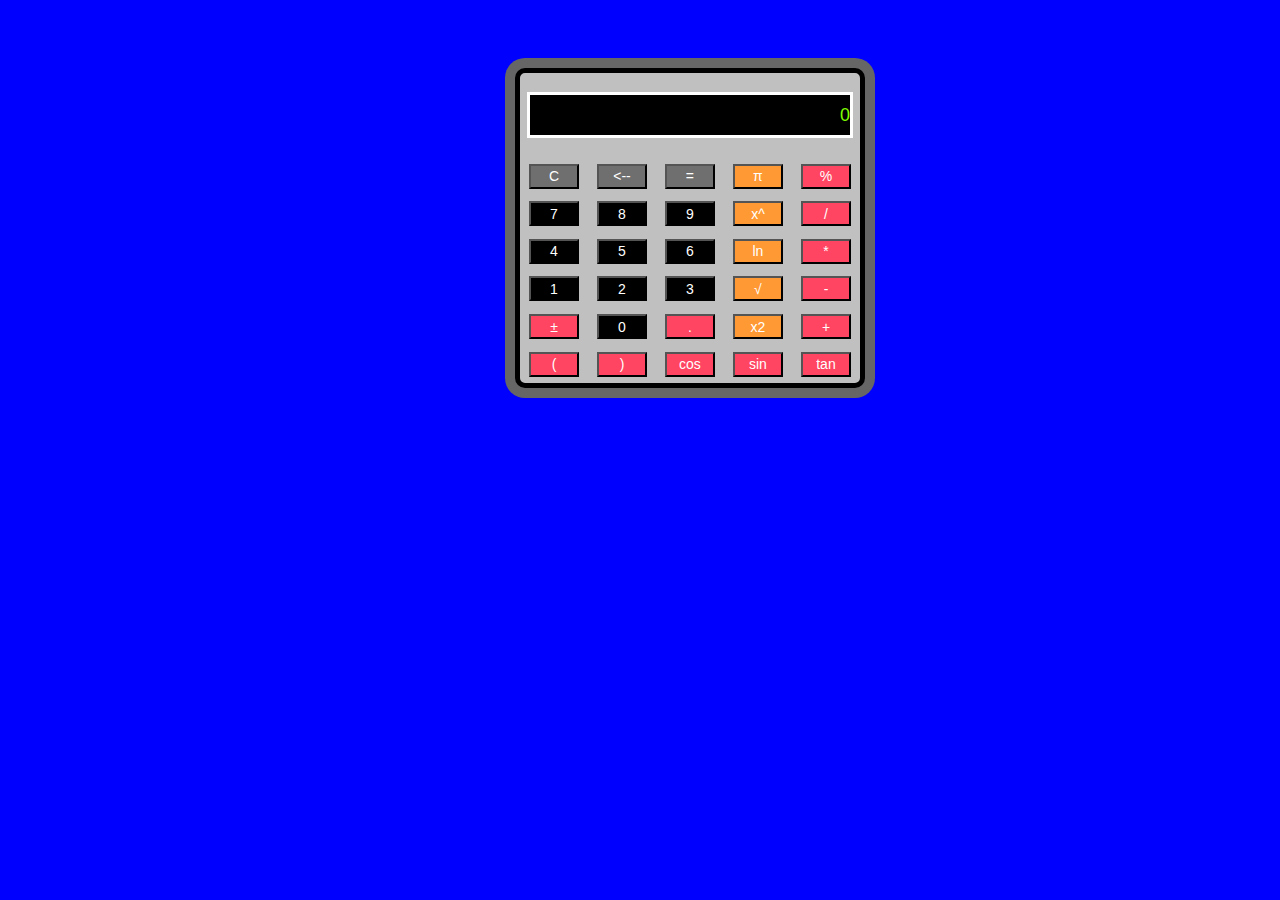
==== index.html @ 4c4fbf4d "Merge branch 'master' of https://github.com/Asad-Ahmed-Khan/Project" ====
<!DOCTYPE html>
<html lang="en">

<head>
    <meta charset="UTF-8">
    <meta http-equiv="X-UA-Compatible" content="IE=edge">
    <meta name="viewport" content="width=device-width, initial-scale=1.0">
    <title>Document</title>

    <link rel="link-type" href="style.css">
    <script language="javascript"></script>

    <script src="script.js"></script>
    <style>
        * {
            padding: 0;
            margin: 5px;
            text-align: center;
        }
        
        body {
            background-color: blue;
        }
        
        .calculator {
            width: 350px;
            height: 320px;
            background-color: #c0c0c0;
            box-shadow: 0px 0px 0px 10px #666;
            border: 5px solid black;
            border-radius: 10px;
        }
        
        #display {
            width: 320px;
            height: 40px;
            text-align: right;
            background-color: black;
            border: 3px solid white;
            font-size: 18px;
            left: 2px;
            top: 2px;
            color: #7fff00;
        }
        
        .btnTop {
            color: white;
            background-color: #6f6f6f;
            font-size: 14px;
            margin: auto;
            width: 50px;
            height: 25px;
        }
        
        .btnNum {
            color: white;
            background-color: black;
            font-size: 14px;
            margin: auto;
            width: 50px;
            height: 25px;
        }
        
        form {
            margin-left: 500px;
            margin-top: 5%;
        }
        
        .btnMath {
            color: white;
            background-color: #ff4561;
            font-size: 14px;
            margin: auto;
            width: 50px;
            height: 25px;
        }
        
        .btnOpps {
            color: white;
            background-color: #ff9933;
            font-size: 14px;
            margin: auto;
            width: 50px;
            height: 25px;
        }
    </style>
</head>

<body>
    <form name="sci-calc">
        <table class="calculator" cellspacing="0" cellpadding="1">
            <tr>
                <td colspan="5"><input id="display" name="display" value="0" size="28" maxlength="25"></td>
            </tr>
            <tr>
                <td><input type="button" class="btnTop" name="btnTop" value="C" onclick="this.form.display.value=  0 "></td>
                <td><input type="button" class="btnTop" name="btnTop" value="<--" onclick="deleteChar(this.form.display)"></td>
                <td><input type="button" class="btnTop" name="btnTop" value="=" onclick="if(checkNum(this.form.display.value)) { compute(this.form) }"></td>
                <td><input type="button" class="btnOpps" name="btnOpps" value="&#960;" onclick="addChar(this.form.display,'3.14159265359')"></td>
                <td><input type="button" class="btnMath" name="btnMath" value="%" onclick=" percent(this.form.display)"></td>
            </tr>
            <tr>
                <td><input type="button" class="btnNum" name="btnNum" value="7" onclick="addChar(this.form.display, '7')"></td>
                <td><input type="button" class="btnNum" name="btnNum" value="8" onclick="addChar(this.form.display, '8')"></td>
                <td><input type="button" class="btnNum" name="btnNum" value="9" onclick="addChar(this.form.display, '9')"></td>
                <td><input type="button" class="btnOpps" name="btnOpps" value="x&#94;" onclick="if(checkNum(this.form.display.value)) { exp(this.form) }"></td>
                <td><input type="button" class="btnMath" name="btnMath" value="/" onclick="addChar(this.form.display, '/')"></td>
                <tr>
                    <td><input type="button" class="btnNum" name="btnNum" value="4" onclick="addChar(this.form.display, '4')"></td>
                    <td><input type="button" class="btnNum" name="btnNum" value="5" onclick="addChar(this.form.display, '5')"></td>
                    <td><input type="button" class="btnNum" name="btnNum" value="6" onclick="addChar(this.form.display, '6')"></td>
                    <td><input type="button" class="btnOpps" name="btnOpps" value="ln" onclick="if(checkNum(this.form.display.value)) { ln(this.form) }"></td>
                    <td><input type="button" class="btnMath" name="btnMath" value="*" onclick="addChar(this.form.display, '*')"></td>
                </tr>
                <tr>
                    <td><input type="button" class="btnNum" name="btnNum" value="1" onclick="addChar(this.form.display, '1')"></td>
                    <td><input type="button" class="btnNum" name="btnNum" value="2" onclick="addChar(this.form.display, '2')"></td>
                    <td><input type="button" class="btnNum" name="btnNum" value="3" onclick="addChar(this.form.display, '3')"></td>
                    <td><input type="button" class="btnOpps" name="btnOpps" value="&radic;" onclick="if(checkNum(this.form.display.value)) { sqrt(this.form) }"></td>
                    <td><input type="button" class="btnMath" name="btnMath" value="-" onclick="addChar(this.form.display, '-')"></td>
                </tr>
                <tr>
                    <td><input type="button" class="btnMath" name="btnMath" value="&#177" onclick="changeSign(this.form.display)"></td>
                    <td><input type="button" class="btnNum" name="btnNum" value="0" onclick="addChar(this.form.display, '0')"></td>
                    <td><input type="button" class="btnMath" name="btnMath" value="&#46;" onclick="addChar(this.form.display, '&#46;')"></td>
                    <td><input type="button" class="btnOpps" name="btnOpps" value="x&#50;" onclick="if(checkNum(this.form.display.value)) { square(this.form) }"></td>
                    <td><input type="button" class="btnMath" name="btnMath" value="+" onclick="addChar(this.form.display, '+')"></td>
                </tr>
                <tr>
                    <td><input type="button" class="btnMath" name="btnMath" value="(" onclick="addChar(this.form.display, '(')"></td>
                    <td><input type="button" class="btnMath" name="btnMath" value=")" onclick="addChar(this.form.display,')')"></td>
                    <td><input type="button" class="btnMath" name="btnMath" value="cos" onclick="if(checkNum(this.form.display.value)) { cos(this.form) }"></td>
                    <td><input type="button" class="btnMath" name="btnMath" value="sin" onclick="if(checkNum(this.form.display.value)) { sin(this.form) }"></td>
                    <td><input type="button" class="btnMath" name="btnMath" value="tan" onclick="if(checkNum(this.form.display.value)) { tan(this.form) }"></td>
                </tr>
                </tabel>
    </form>
</body>

</html>
---- style.css ----
* {
  padding: 0;
  margin: 5px;
  text-align: center;
}
body {
  background-color:blue;
}
.calculator {
  width: 350px;
  height: 320px;
  background-color: #c0c0c0;
  box-shadow: 0px 0px 0px 10px #666;
  border: 5px solid black;
  border-radius: 10px;
}
#display {
  width: 320px;
  height: 40px;
  text-align: right;
  background-color: black;
  border: 3px solid white;
  font-size: 18px;
  left: 2px;
  top: 2px;
  color: #7fff00;
}
.btnTop{
  color: white;
  background-color: #6f6f6f;
  font-size: 14px;
  margin: auto;
  width: 50px;
  height: 25px;
}
.btnNum {
  color: white;
  background-color: black;
  font-size: 14px;
  margin: auto;
  width: 50px;
  height: 25px;
}
.btnMath {
  color: white;
  background-color: #ff4561;
  font-size: 14px;
  margin: auto;
  width: 50px;
  height: 25px;
}
.btnOpps {
  color: white;
  background-color: #ff9933;
  font-size: 14px;
  margin: auto;
  width: 50px;
  height: 25px;
}
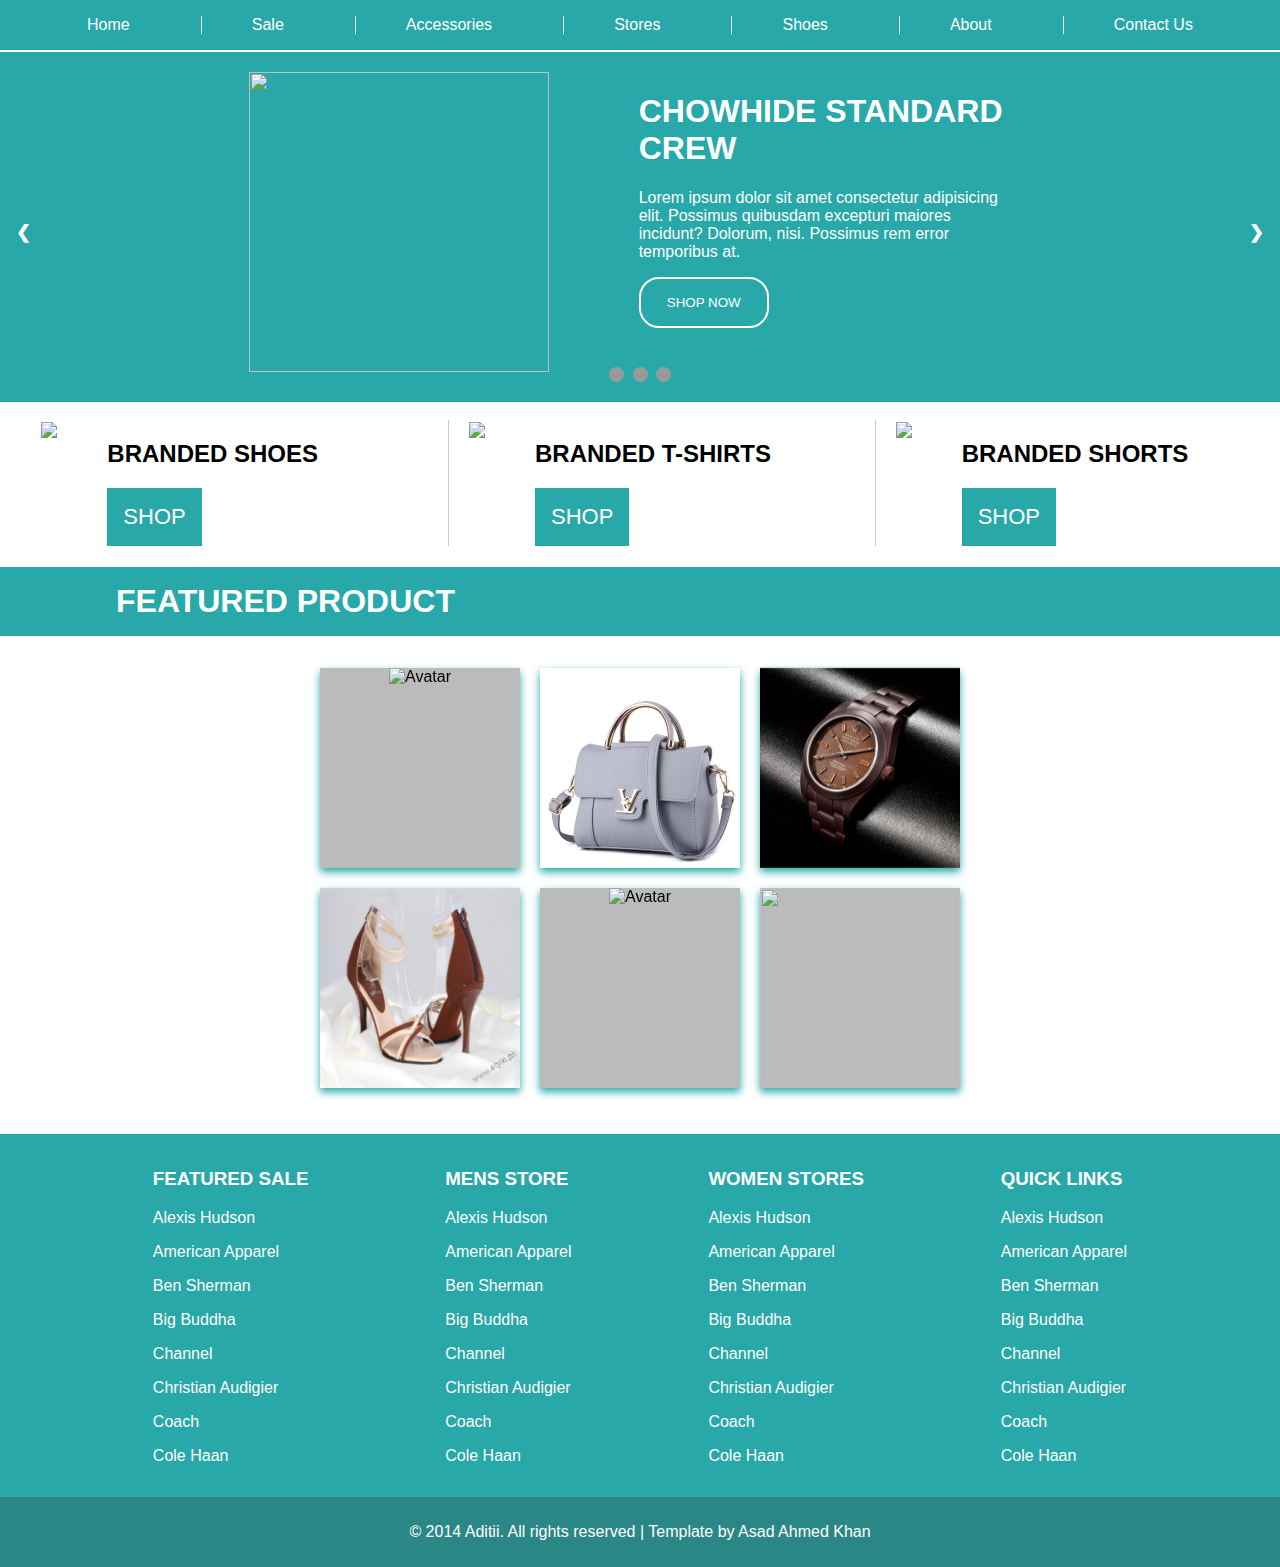
==== commit 7c8b2300: "first page done" ====
--- a/index.html
+++ b/index.html
@@ -7,134 +7,293 @@
     <meta name="viewport" content="width=device-width, initial-scale=1.0">
     <title>Document</title>
 
-    <link rel="link-type" href="style.css">
+    <link rel="stylesheet" href="style.css">
     <script language="javascript"></script>
 
     <script src="script.js"></script>
-    <style>
-        * {
-            padding: 0;
-            margin: 5px;
-            text-align: center;
-        }
-        
-        body {
-            background-color: blue;
-        }
-        
-        .calculator {
-            width: 350px;
-            height: 320px;
-            background-color: #c0c0c0;
-            box-shadow: 0px 0px 0px 10px #666;
-            border: 5px solid black;
-            border-radius: 10px;
-        }
-        
-        #display {
-            width: 320px;
-            height: 40px;
-            text-align: right;
-            background-color: black;
-            border: 3px solid white;
-            font-size: 18px;
-            left: 2px;
-            top: 2px;
-            color: #7fff00;
-        }
-        
-        .btnTop {
-            color: white;
-            background-color: #6f6f6f;
-            font-size: 14px;
-            margin: auto;
-            width: 50px;
-            height: 25px;
-        }
-        
-        .btnNum {
-            color: white;
-            background-color: black;
-            font-size: 14px;
-            margin: auto;
-            width: 50px;
-            height: 25px;
-        }
-        
-        form {
-            margin-left: 500px;
-            margin-top: 5%;
-        }
-        
-        .btnMath {
-            color: white;
-            background-color: #ff4561;
-            font-size: 14px;
-            margin: auto;
-            width: 50px;
-            height: 25px;
-        }
-        
-        .btnOpps {
-            color: white;
-            background-color: #ff9933;
-            font-size: 14px;
-            margin: auto;
-            width: 50px;
-            height: 25px;
-        }
-    </style>
+
 </head>
 
 <body>
-    <form name="sci-calc">
-        <table class="calculator" cellspacing="0" cellpadding="1">
-            <tr>
-                <td colspan="5"><input id="display" name="display" value="0" size="28" maxlength="25"></td>
-            </tr>
-            <tr>
-                <td><input type="button" class="btnTop" name="btnTop" value="C" onclick="this.form.display.value=  0 "></td>
-                <td><input type="button" class="btnTop" name="btnTop" value="<--" onclick="deleteChar(this.form.display)"></td>
-                <td><input type="button" class="btnTop" name="btnTop" value="=" onclick="if(checkNum(this.form.display.value)) { compute(this.form) }"></td>
-                <td><input type="button" class="btnOpps" name="btnOpps" value="&#960;" onclick="addChar(this.form.display,'3.14159265359')"></td>
-                <td><input type="button" class="btnMath" name="btnMath" value="%" onclick=" percent(this.form.display)"></td>
-            </tr>
-            <tr>
-                <td><input type="button" class="btnNum" name="btnNum" value="7" onclick="addChar(this.form.display, '7')"></td>
-                <td><input type="button" class="btnNum" name="btnNum" value="8" onclick="addChar(this.form.display, '8')"></td>
-                <td><input type="button" class="btnNum" name="btnNum" value="9" onclick="addChar(this.form.display, '9')"></td>
-                <td><input type="button" class="btnOpps" name="btnOpps" value="x&#94;" onclick="if(checkNum(this.form.display.value)) { exp(this.form) }"></td>
-                <td><input type="button" class="btnMath" name="btnMath" value="/" onclick="addChar(this.form.display, '/')"></td>
-                <tr>
-                    <td><input type="button" class="btnNum" name="btnNum" value="4" onclick="addChar(this.form.display, '4')"></td>
-                    <td><input type="button" class="btnNum" name="btnNum" value="5" onclick="addChar(this.form.display, '5')"></td>
-                    <td><input type="button" class="btnNum" name="btnNum" value="6" onclick="addChar(this.form.display, '6')"></td>
-                    <td><input type="button" class="btnOpps" name="btnOpps" value="ln" onclick="if(checkNum(this.form.display.value)) { ln(this.form) }"></td>
-                    <td><input type="button" class="btnMath" name="btnMath" value="*" onclick="addChar(this.form.display, '*')"></td>
-                </tr>
-                <tr>
-                    <td><input type="button" class="btnNum" name="btnNum" value="1" onclick="addChar(this.form.display, '1')"></td>
-                    <td><input type="button" class="btnNum" name="btnNum" value="2" onclick="addChar(this.form.display, '2')"></td>
-                    <td><input type="button" class="btnNum" name="btnNum" value="3" onclick="addChar(this.form.display, '3')"></td>
-                    <td><input type="button" class="btnOpps" name="btnOpps" value="&radic;" onclick="if(checkNum(this.form.display.value)) { sqrt(this.form) }"></td>
-                    <td><input type="button" class="btnMath" name="btnMath" value="-" onclick="addChar(this.form.display, '-')"></td>
-                </tr>
-                <tr>
-                    <td><input type="button" class="btnMath" name="btnMath" value="&#177" onclick="changeSign(this.form.display)"></td>
-                    <td><input type="button" class="btnNum" name="btnNum" value="0" onclick="addChar(this.form.display, '0')"></td>
-                    <td><input type="button" class="btnMath" name="btnMath" value="&#46;" onclick="addChar(this.form.display, '&#46;')"></td>
-                    <td><input type="button" class="btnOpps" name="btnOpps" value="x&#50;" onclick="if(checkNum(this.form.display.value)) { square(this.form) }"></td>
-                    <td><input type="button" class="btnMath" name="btnMath" value="+" onclick="addChar(this.form.display, '+')"></td>
-                </tr>
-                <tr>
-                    <td><input type="button" class="btnMath" name="btnMath" value="(" onclick="addChar(this.form.display, '(')"></td>
-                    <td><input type="button" class="btnMath" name="btnMath" value=")" onclick="addChar(this.form.display,')')"></td>
-                    <td><input type="button" class="btnMath" name="btnMath" value="cos" onclick="if(checkNum(this.form.display.value)) { cos(this.form) }"></td>
-                    <td><input type="button" class="btnMath" name="btnMath" value="sin" onclick="if(checkNum(this.form.display.value)) { sin(this.form) }"></td>
-                    <td><input type="button" class="btnMath" name="btnMath" value="tan" onclick="if(checkNum(this.form.display.value)) { tan(this.form) }"></td>
-                </tr>
-                </tabel>
-    </form>
+    <div class="flex-container">
+        <div class="header">
+            <div class="ul">
+                <li>
+                    <a href="">Home</a>
+                </li>
+                <li class="List"><a href="">Sale</a> </li>
+                <li class="List"><a href="">Accessories</a></li>
+                <li class="List"><a href="">Stores</a></li>
+                <li class="List"><a href="">Shoes</a></li>
+                <li class="List"><a href="">About</a></li>
+                <li class="List"><a href="">Contact Us</a></li>
+            </div>
+
+        </div>
+        <div class="slideshow-container">
+            <div class="mySlides fade">
+                <div class="container" style="display: flex; justify-content:space-evenly; ">
+                    <div class="col-sm-4" style="margin-left:140px;">
+                        <img src="img1-modified.png" style="height: 300px;width: 300px;  ">
+                    </div>
+                    <div class="col-sm-2" style="margin-right:160px; color:white; width:30%">
+                        <h1>CHOWHIDE STANDARD CREW</h1>
+                        <p>Lorem ipsum dolor sit amet consectetur adipisicing elit. Possimus quibusdam excepturi maiores incidunt? Dolorum, nisi. Possimus rem error temporibus at.</p>
+                        <button type="submit" class="btn">SHOP NOW</button>
+                    </div>
+                </div>
+
+
+            </div>
+            <div class="mySlides fade">
+                <div class="numbertext">2 / 3</div>
+
+                <div class="container" style="display: flex; justify-content:space-evenly; ">
+                    <div class="col-sm-4" style="margin-left:140px;">
+                        <img src="img" style="height: 300px;width: 300px;  ">
+                    </div>
+                    <div class="col-sm-2" style="margin-right:160px; color:white; width:30%">
+                        <h1>RECON MARINE</h1>
+                        <p>Lorem ipsum dolor sit amet consectetur adipisicing elit. Possimus quibusdam excepturi maiores incidunt? Dolorum, nisi. Possimus rem error temporibus at.</p>
+                        <button type="submit" class="btn">SHOP NOW</button>
+                    </div>
+                </div>
+            </div>
+            <div class="mySlides fade">
+                <div class="numbertext">3 / 3</div>
+
+                <div class="container" style="display: flex; justify-content:space-evenly; ">
+                    <div class="col-sm-4" style="margin-left:140px;">
+                        <img src="img2-modified.png" style="height: 300px;width: 300px;  ">
+                    </div>
+                    <div class="col-sm-2" style="margin-right:160px; color:white; width:30%">
+                        <h1>SEVEN NATION SALAMI</h1>
+                        <p>Lorem ipsum dolor sit amet consectetur adipisicing elit. Possimus quibusdam excepturi maiores incidunt? Dolorum, nisi. Possimus rem error temporibus at.</p>
+                        <button type="submit" class="btn">SHOP NOW</button>
+                    </div>
+                </div>
+            </div>
+            <a class="prev" onclick="plusSlides(-1)">&#10094;</a>
+            <a class="next" onclick="plusSlides(1)">&#10095;</a>
+
+
+            <div style="text-align:center; margin-top:-25px;">
+                <span class="dot" onclick="currentSlide(1)"></span>
+                <span class="dot" onclick="currentSlide(2)"></span>
+                <span class="dot" onclick="currentSlide(3)"></span>
+            </div>
+        </div>
+        <br>
+        <div class="row" style="display: flex; justify-content: space-around;">
+            <div class="col-sm-2 " style=" width:30%">
+                <div class="card" style="display: flex;   padding-left: 20px;">
+                    <div>
+                        <img src="sh.jpg" style="max-height: 150px; width: 150px;">
+                    </div>
+                    <div style="margin-left:50px;">
+                        <h2>BRANDED SHOES</h2>
+
+                        <button type="button" class="btn1">SHOP</button>
+                    </div>
+                </div>
+            </div>
+
+            <div class="col-sm-2 " style="border-left:1px solid rgb(204, 201, 201); width:30%">
+                <div class="card" style="display: flex;   padding-left: 20px;">
+                    <div>
+                        <img src="img1-modified.png" style="max-height: 150px; width: 150px;">
+                    </div>
+                    <div style="margin-left:50px;">
+                        <h2>BRANDED T-SHIRTS</h2>
+
+                        <button type="button" class="btn1">SHOP</button>
+                    </div>
+                </div>
+            </div>
+
+            <div class="col-sm-2 " style="border-left:1px solid rgb(204, 201, 201); width:30%">
+                <div class="card" style="display: flex;   padding-left: 20px;">
+                    <div>
+                        <img src="SO.jpg" style="max-height: 150px; width: 150px;">
+                    </div>
+                    <div style="margin-left:50px;">
+                        <h2>BRANDED SHORTS</h2>
+
+                        <button type="button" class="btn1">SHOP</button>
+                    </div>
+                </div>
+            </div>
+
+
+        </div>
+        <div class="col-sm-12" style="background-color: rgb(40, 168, 168);color:white;">
+            <h1 style="padding:16px; margin-left: 100px;">
+                FEATURED PRODUCT
+            </h1>
+        </div>
+        <div class="col-sm-12" style="display: flex; justify-content: center;">
+            <div class="col-6" style="display: flex;">
+                <div class="flip-card">
+                    <div class="flip-card-inner">
+                        <div class="flip-card-front">
+                            <img src="sh.jpg" alt="Avatar" style="width:200px;height:200px;">
+                        </div>
+                        <div class="flip-card-back">
+                            <h1>BRANDED SHOES</h1>
+                            <p>$65.00</p>
+                            <button type="button" class="btn2">BUY NOW</button>
+                        </div>
+                    </div>
+                </div>
+                <div class="flip-card">
+                    <div class="flip-card-inner">
+                        <div class="flip-card-front">
+                            <img src="b.jpg" alt="Avatar" style="width:200px;height:200px;">
+                        </div>
+                        <div class="flip-card-back">
+                            <h1>BAGS</h1>
+                            <p>$44.00</p>
+                            <button type="button" class="btn2">BUY NOW</button>
+                        </div>
+                    </div>
+                </div>
+                <div class="flip-card">
+                    <div class="flip-card-inner">
+                        <div class="flip-card-front">
+                            <img src="w.jpg" style="width:200px;height:200px;">
+                        </div>
+                        <div class="flip-card-back">
+                            <h1>Mens Watch</h1>
+                            <p>$250.00</p>
+                            <button type="button" class="btn2">BUY NOW</button>
+                        </div>
+                    </div>
+                </div>
+
+            </div>
+
+        </div>
+        <div class="col-sm-12" style="display:flex; justify-content: center;">
+            <div class="col-sm-6">
+                <div class="flip-card">
+                    <div class="flip-card-inner">
+                        <div class="flip-card-front">
+                            <img src="sen.jpg" alt="Avatar" style="width:200px;height:200px;">
+                        </div>
+                        <div class="flip-card-back">
+                            <h1>LADIES SANDEL </h1>
+                            <p>$100.00</p>
+                            <button type="button" class="btn2">BUY NOW</button>
+                        </div>
+                    </div>
+                </div>
+            </div>
+            <div class="col-sm-6">
+                <div class="flip-card">
+                    <div class="flip-card-inner">
+                        <div class="flip-card-front">
+                            <img src="img" alt="Avatar" style="width:200px;height:200px;">
+                        </div>
+                        <div class="flip-card-back">
+                            <h1>T-SHIRTS</h1>
+                            <p>$80.00</p>
+                            <button type="button" class="btn2">BUY NOW</button>
+                        </div>
+                    </div>
+                </div>
+            </div>
+            <div class="col-sm-6">
+                <div class="flip-card">
+                    <div class="flip-card-inner">
+                        <div class="flip-card-front">
+                            <img src="SO.jpg" style="width:200px;height:200px;">
+                        </div>
+                        <div class="flip-card-back">
+                            <h1></h1>
+                            <p>SHORTS</p>
+                            <p>$50.00</p>
+                            <button type="button" class="btn2">BUY NOW</button>
+                        </div>
+                    </div>
+                </div>
+            </div>
+        </div>
+        <br>
+        <br>
+        <div class="footer">
+            <div class="col-sm-12" style="display: flex; justify-content: space-evenly; color:white;">
+                <div class="col-sm-2">
+
+                    <h3>FEATURED SALE</h3>
+                    <p>Alexis Hudson</p>
+                    <p>American Apparel</p>
+                    <p>Ben Sherman</p>
+                    <p>Big Buddha</p>
+                    <p>Channel</p>
+                    <p>Christian Audigier</p>
+                    <p>Coach</p>
+                    <p>Cole Haan</p>
+
+                </div>
+                <div class="col-sm-2">
+                    <h3>MENS STORE</h3>
+                    <p>Alexis Hudson</p>
+                    <p>American Apparel</p>
+                    <p>Ben Sherman</p>
+                    <p>Big Buddha</p>
+                    <p>Channel</p>
+                    <p>Christian Audigier</p>
+                    <p>Coach</p>
+                    <p>Cole Haan</p>
+                </div>
+                <div class="col-sm-2">
+                    <h3>WOMEN STORES </h3>
+                    <p>Alexis Hudson</p>
+                    <p>American Apparel</p>
+                    <p>Ben Sherman</p>
+                    <p>Big Buddha</p>
+                    <p>Channel</p>
+                    <p>Christian Audigier</p>
+                    <p>Coach</p>
+                    <p>Cole Haan</p>
+                </div>
+                <div class="col-sm-2">
+                    <h3>QUICK LINKS</h3>
+                    <p>Alexis Hudson</p>
+                    <p>American Apparel</p>
+                    <p>Ben Sherman</p>
+                    <p>Big Buddha</p>
+                    <p>Channel</p>
+                    <p>Christian Audigier</p>
+                    <p>Coach</p>
+                    <p>Cole Haan</p>
+                </div>
+            </div>
+
+        </div>
+        <div class="footer-main">
+            <span>© 2014 Aditii. All rights reserved | Template by  Asad Ahmed Khan</span>
+        </div>
+        <script>
+            var slideIndex = 0;
+            showSlides();
+
+            function showSlides() {
+                var i;
+                var slides = document.getElementsByClassName("mySlides");
+                for (i = 0; i < slides.length; i++) {
+                    slides[i].style.display = "none";
+                }
+                slideIndex++;
+                if (slideIndex > slides.length) {
+                    slideIndex = 1
+                }
+                slides[slideIndex - 1].style.display = "block";
+                setTimeout(showSlides, 3000); // Change image every 2 seconds
+            }
+        </script>
+
+    </div>
 </body>
 
 </html>--- a/style.css
+++ b/style.css
@@ -1,59 +1,285 @@
+body {
+    margin: 0px;
+    padding: 0px;
+}
+
+.header {
+    background-color: rgb(40, 168, 168);
+    padding: 16px;
+    box-shadow: 5px 8px 15px white;
+}
+
+flex-container {
+    display: flex;
+    flex-flow: column nowrap;
+}
+
+.ul {
+    display: flex;
+    list-style-type: none;
+    justify-content: space-evenly;
+}
+
+a {
+    color: white;
+    font-family: Impact, Haettenschweiler, sans-serif;
+    text-decoration: none;
+}
+
+.List {
+    display: flex;
+    justify-content: space-evenly;
+    padding-left: 50px;
+    border-left: 1px solid white;
+}
+
+.list1 {
+    border-left: 1px solid gray;
+    padding-left: 20%;
+}
+
 * {
-  padding: 0;
-  margin: 5px;
-  text-align: center;
-}
+    box-sizing: border-box
+}
+
 body {
-  background-color:blue;
-}
-.calculator {
-  width: 350px;
-  height: 320px;
-  background-color: #c0c0c0;
-  box-shadow: 0px 0px 0px 10px #666;
-  border: 5px solid black;
-  border-radius: 10px;
-}
-#display {
-  width: 320px;
-  height: 40px;
-  text-align: right;
-  background-color: black;
-  border: 3px solid white;
-  font-size: 18px;
-  left: 2px;
-  top: 2px;
-  color: #7fff00;
-}
-.btnTop{
-  color: white;
-  background-color: #6f6f6f;
-  font-size: 14px;
-  margin: auto;
-  width: 50px;
-  height: 25px;
-}
-.btnNum {
-  color: white;
-  background-color: black;
-  font-size: 14px;
-  margin: auto;
-  width: 50px;
-  height: 25px;
-}
-.btnMath {
-  color: white;
-  background-color: #ff4561;
-  font-size: 14px;
-  margin: auto;
-  width: 50px;
-  height: 25px;
-}
-.btnOpps {
-  color: white;
-  background-color: #ff9933;
-  font-size: 14px;
-  margin: auto;
-  width: 50px;
-  height: 25px;
+    font-family: Verdana, sans-serif;
+    margin: 0
+}
+
+.mySlides {
+    display: none
+}
+
+img {
+    vertical-align: middle;
+}
+
+.container {
+    padding: 20px;
+}
+
+.footer-main {
+    display: flex;
+    justify-content: center;
+    background-color: rgb(43, 134, 134);
+    padding: 26px;
+    color: white;
+    margin: 0px;
+}
+
+.btn {
+    padding: 16px;
+    border: 2px solid white;
+    background-color: transparent;
+    color: white;
+    font-family: Impact, Haettenschweiler, sans-serif;
+    border-radius: 20px;
+    width: 35%;
+}
+
+li :hover {
+    opacity: 0.5;
+}
+
+.btn1 {
+    padding: 16px;
+    background-color: rgb(40, 168, 168);
+    border: none;
+    color: white;
+    font-family: Impact, Haettenschweiler, sans-serif;
+    font-size: 22px;
+}
+
+.btn1:hover {
+    opacity: 0.5;
+}
+
+.btn2 {
+    padding: 10px;
+    background-color: rgb(40, 168, 168);
+    border: 2px solid white;
+    color: white;
+    font-family: Impact, Haettenschweiler, sans-serif;
+    border-radius: 20px;
+}
+
+.btn2:hover {
+    background-color: white;
+    color: rgb(40, 168, 168);
+}
+
+.footer {
+    background-color: rgb(40, 168, 168);
+    padding: 16px;
+}
+
+.slideshow-container {
+    position: relative;
+    margin: auto;
+    margin-top: 2px;
+    height: 350px;
+    background-color: rgb(40, 168, 168);
+}
+
+
+/* Next & previous buttons */
+
+.prev,
+.next {
+    cursor: pointer;
+    position: absolute;
+    top: 50%;
+    width: auto;
+    padding: 16px;
+    margin-top: -22px;
+    color: white;
+    font-weight: bold;
+    font-size: 18px;
+    transition: 0.6s ease;
+    border-radius: 0 3px 3px 0;
+    user-select: none;
+}
+
+
+/* Position the "next button" to the right */
+
+.next {
+    right: 0;
+    border-radius: 3px 0 0 3px;
+}
+
+
+/* On hover, add a black background color with a little bit see-through */
+
+.prev:hover,
+.next:hover {
+    background-color: rgba(0, 0, 0, 0.8);
+}
+
+
+/* Caption text */
+
+.text {
+    color: #ffffff;
+    font-size: 15px;
+    padding: 8px 12px;
+    position: absolute;
+    bottom: 8px;
+    width: 100%;
+    text-align: center;
+}
+
+
+/* Number text (1/3 etc) */
+
+.numbertext {
+    color: #ffffff;
+    font-size: 12px;
+    padding: 8px 12px;
+    position: absolute;
+    top: 0;
+}
+
+
+/* The dots/bullets/indicators */
+
+.dot {
+    cursor: pointer;
+    height: 15px;
+    width: 15px;
+    margin: 0 2px;
+    background-color: #999999;
+    border-radius: 50%;
+    display: inline-block;
+    transition: background-color 0.6s ease;
+}
+
+.active,
+.dot:hover {
+    background-color: #111111;
+}
+
+
+/* Fading animation */
+
+.fade {
+    -webkit-animation-name: fade;
+    -webkit-animation-duration: 1.5s;
+    animation-name: fade;
+    animation-duration: 1.5s;
+}
+
+@-webkit-keyframes fade {
+    from {
+        opacity: .4
+    }
+    to {
+        opacity: 1
+    }
+}
+
+@keyframes fade {
+    from {
+        opacity: .4
+    }
+    to {
+        opacity: 1
+    }
+}
+
+
+/* On smaller screens, decrease text size */
+
+@media only screen and (max-width: 300px) {
+    .prev,
+    .next,
+    .text {
+        font-size: 11px
+    }
+}
+
+
+/***********FLIP CARDS**************/
+
+.flip-card {
+    background-color: transparent;
+    width: 200px;
+    height: 200px;
+    perspective: 1000px;
+    margin: 10PX;
+}
+
+.flip-card-inner {
+    position: relative;
+    width: 100%;
+    height: 100%;
+    text-align: center;
+    transition: transform 0.6s;
+    transform-style: preserve-3d;
+    box-shadow: 0 4px 8px 0 rgb(40, 168, 168);
+}
+
+.flip-card:hover .flip-card-inner {
+    transform: rotateY(180deg);
+}
+
+.flip-card-front,
+.flip-card-back {
+    position: absolute;
+    width: 100%;
+    height: 100%;
+    -webkit-backface-visibility: hidden;
+    backface-visibility: hidden;
+}
+
+.flip-card-front {
+    background-color: #bbb;
+    color: black;
+}
+
+.flip-card-back {
+    background-color: rgb(40, 168, 168);
+    color: white;
+    transform: rotateY(180deg);
 }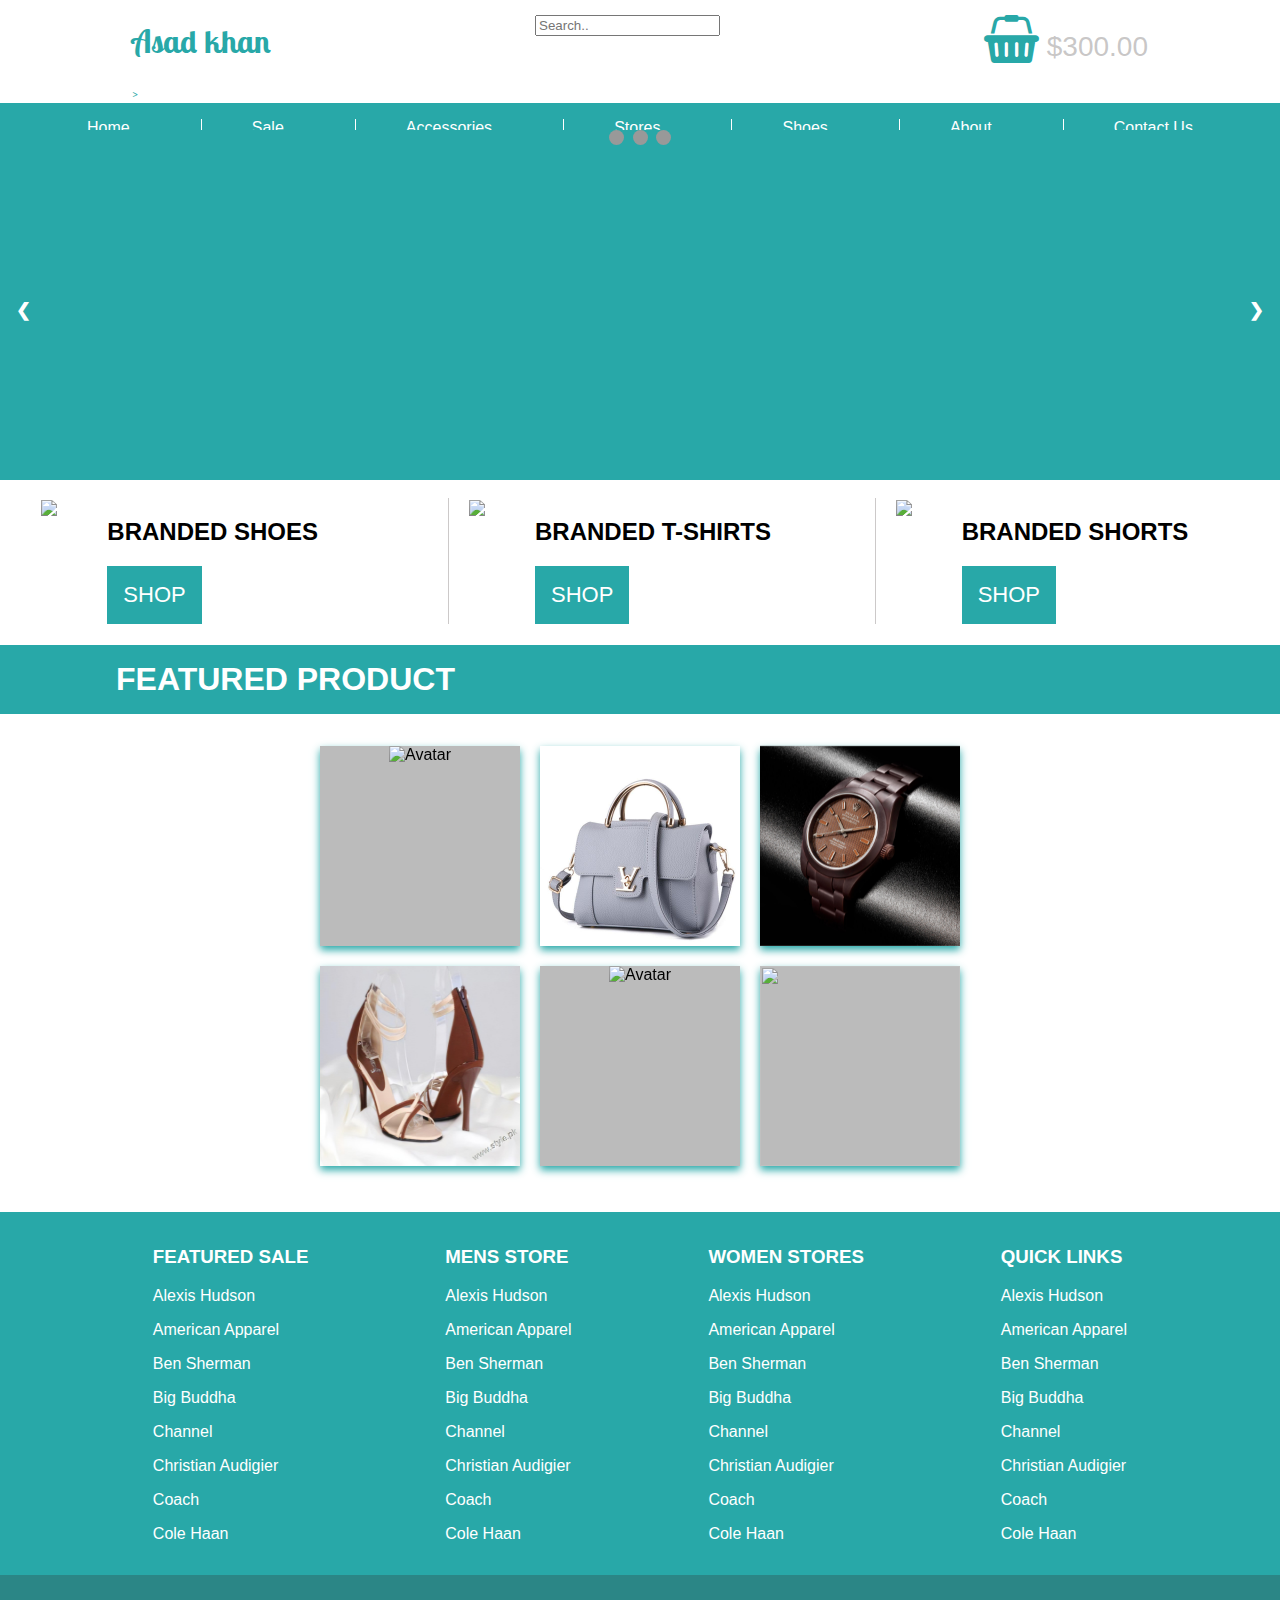
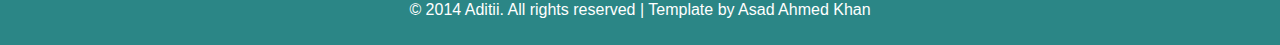
==== commit 17ef36b6: "id Name" ====
--- a/index.html
+++ b/index.html
@@ -6,15 +6,34 @@
     <meta http-equiv="X-UA-Compatible" content="IE=edge">
     <meta name="viewport" content="width=device-width, initial-scale=1.0">
     <title>Document</title>
-
+    <link rel="stylesheet" href="https://cdnjs.cloudflare.com/ajax/libs/font-awesome/4.7.0/css/font-awesome.min.css">
     <link rel="stylesheet" href="style.css">
     <script language="javascript"></script>
 
     <script src="script.js"></script>
 
+    <link rel="preconnect" href="https://fonts.googleapis.com">
+    <link rel="preconnect" href="https://fonts.gstatic.com" crossorigin>
+    <link href="https://fonts.googleapis.com/css2?family=Lobster+Two:ital,wght@1,700&display=swap" rel="stylesheet">
+
 </head>
 
 <body>
+    <div class="main-header">
+        <div class="wrap" style="display: flex; justify-content: space-around; ">
+            <div class="logo" style="color:rgb(40, 168, 168); font-family: 'Lobster Two', cursive;">
+                <h1>Asad khan</h1>>
+            </div>
+            <div class="search-box" style="margin-top:15px;">
+                <input type="text" name="search" placeholder="Search..">
+            </div>
+            <div style="margin-top:-13px;">
+                <p style="font-size:28px; color:rgba(194, 191, 191, 0.897);"><i class="fa fa-shopping-basket" style="font-size:48px;color:rgb(40, 168, 168)"></i> $300.00
+                </p>
+            </div>
+
+        </div>
+    </div>
     <div class="flex-container">
         <div class="header">
             <div class="ul">
@@ -46,7 +65,7 @@
 
             </div>
             <div class="mySlides fade">
-                <div class="numbertext">2 / 3</div>
+
 
                 <div class="container" style="display: flex; justify-content:space-evenly; ">
                     <div class="col-sm-4" style="margin-left:140px;">
@@ -60,7 +79,7 @@
                 </div>
             </div>
             <div class="mySlides fade">
-                <div class="numbertext">3 / 3</div>
+
 
                 <div class="container" style="display: flex; justify-content:space-evenly; ">
                     <div class="col-sm-4" style="margin-left:140px;">
@@ -141,7 +160,7 @@
                         <div class="flip-card-back">
                             <h1>BRANDED SHOES</h1>
                             <p>$65.00</p>
-                            <button type="button" class="btn2">BUY NOW</button>
+                            <button type="button" id="trigger" class="btn2">BUY NOW</button>
                         </div>
                     </div>
                 </div>
@@ -153,7 +172,7 @@
                         <div class="flip-card-back">
                             <h1>BAGS</h1>
                             <p>$44.00</p>
-                            <button type="button" class="btn2">BUY NOW</button>
+                            <button type="button" id="trigger1" class="btn2">BUY NOW</button>
                         </div>
                     </div>
                 </div>
@@ -165,7 +184,7 @@
                         <div class="flip-card-back">
                             <h1>Mens Watch</h1>
                             <p>$250.00</p>
-                            <button type="button" class="btn2">BUY NOW</button>
+                            <button type="button" id="trigger2" class="btn2">BUY NOW</button>
                         </div>
                     </div>
                 </div>
@@ -183,7 +202,7 @@
                         <div class="flip-card-back">
                             <h1>LADIES SANDEL </h1>
                             <p>$100.00</p>
-                            <button type="button" class="btn2">BUY NOW</button>
+                            <button type="button" id="trigger3" class="btn2">BUY NOW</button>
                         </div>
                     </div>
                 </div>
@@ -197,7 +216,7 @@
                         <div class="flip-card-back">
                             <h1>T-SHIRTS</h1>
                             <p>$80.00</p>
-                            <button type="button" class="btn2">BUY NOW</button>
+                            <button type="button" id="trigger4" class="btn2">BUY NOW</button>
                         </div>
                     </div>
                 </div>
@@ -212,7 +231,7 @@
                             <h1></h1>
                             <p>SHORTS</p>
                             <p>$50.00</p>
-                            <button type="button" class="btn2">BUY NOW</button>
+                            <button type="button" id="trigger" class="btn2">BUY NOW</button>
                         </div>
                     </div>
                 </div>
@@ -274,26 +293,10 @@
         <div class="footer-main">
             <span>© 2014 Aditii. All rights reserved | Template by  Asad Ahmed Khan</span>
         </div>
-        <script>
-            var slideIndex = 0;
-            showSlides();
-
-            function showSlides() {
-                var i;
-                var slides = document.getElementsByClassName("mySlides");
-                for (i = 0; i < slides.length; i++) {
-                    slides[i].style.display = "none";
-                }
-                slideIndex++;
-                if (slideIndex > slides.length) {
-                    slideIndex = 1
-                }
-                slides[slideIndex - 1].style.display = "block";
-                setTimeout(showSlides, 3000); // Change image every 2 seconds
-            }
-        </script>
+
 
     </div>
+    <script src="script.js"></script>
 </body>
 
 </html>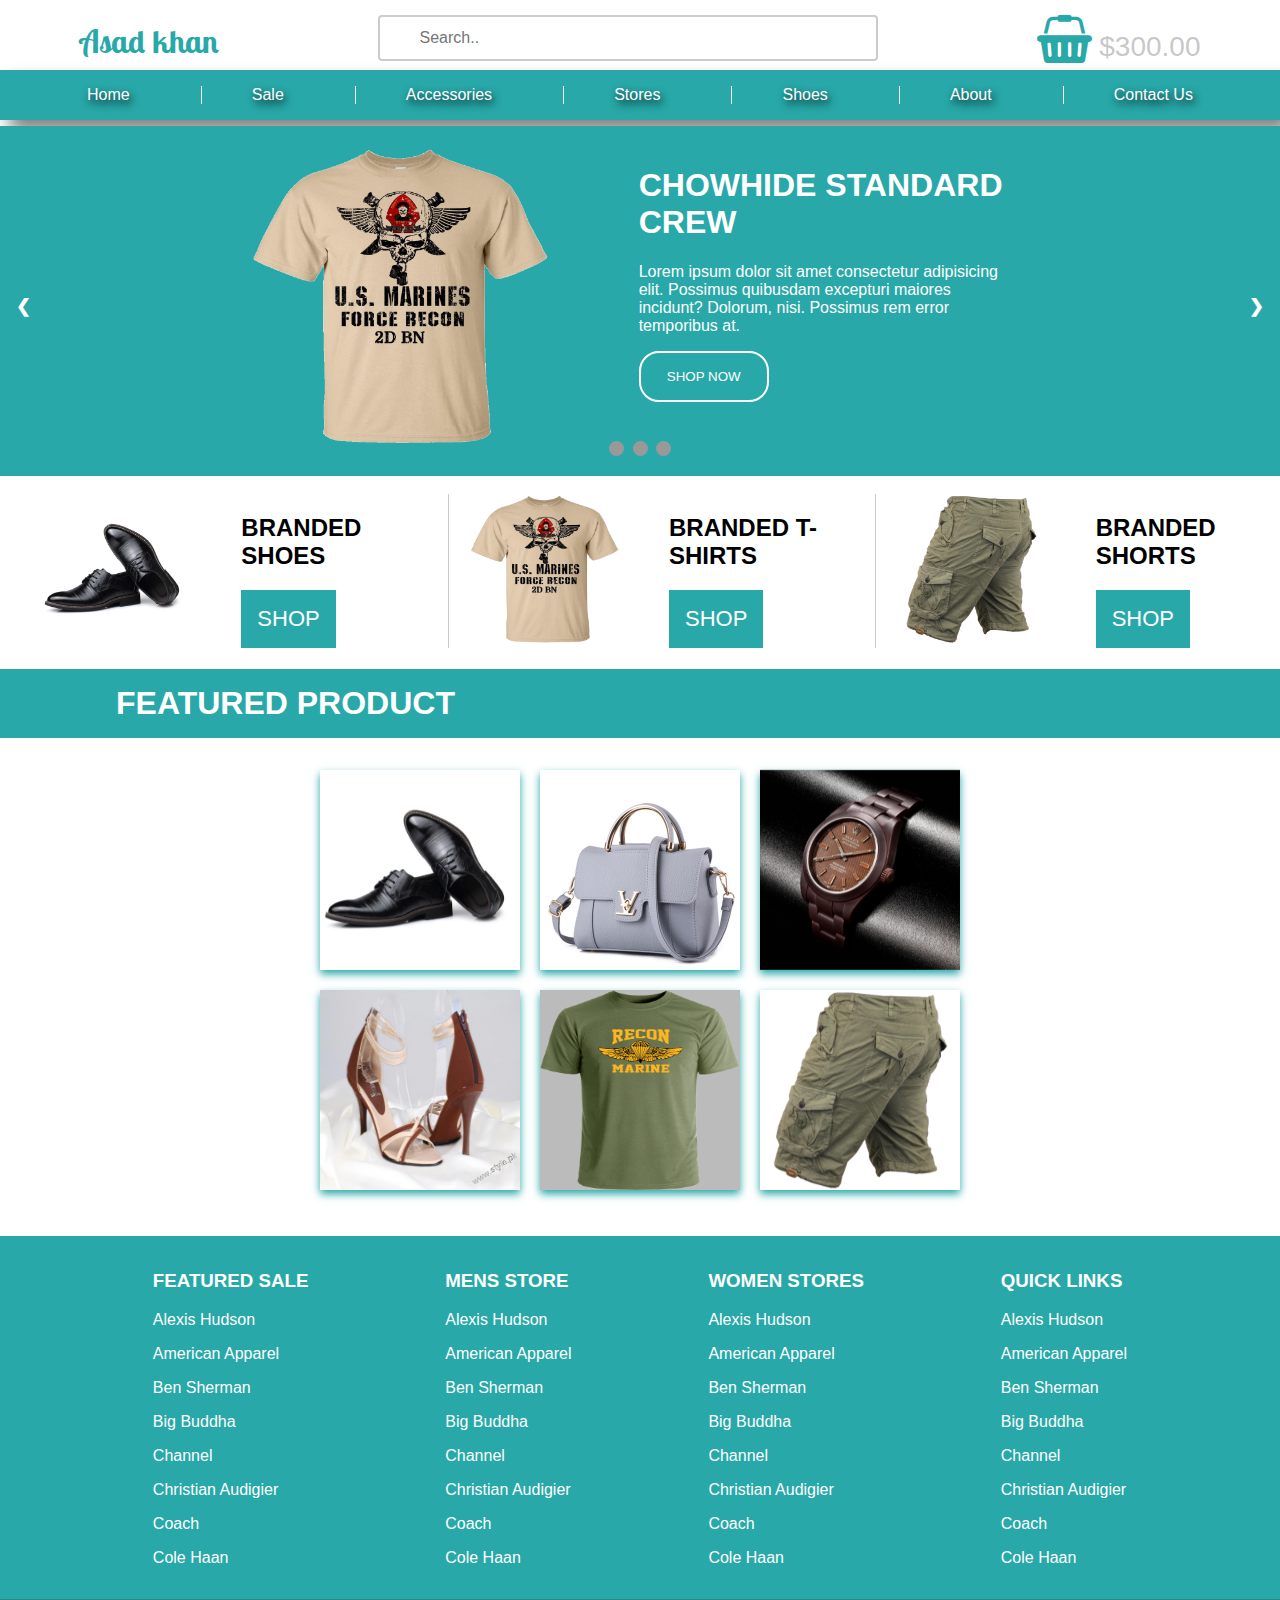
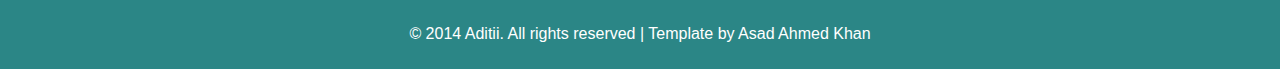
==== commit 7fc143ad: "project Update" ====
--- a/index.html
+++ b/index.html
@@ -7,10 +7,10 @@
     <meta name="viewport" content="width=device-width, initial-scale=1.0">
     <title>Document</title>
     <link rel="stylesheet" href="https://cdnjs.cloudflare.com/ajax/libs/font-awesome/4.7.0/css/font-awesome.min.css">
-    <link rel="stylesheet" href="style.css">
+    <link rel="stylesheet" href="./style/style.css">
     <script language="javascript"></script>
 
-    <script src="script.js"></script>
+    <script src="./js/script.js"></script>
 
     <link rel="preconnect" href="https://fonts.googleapis.com">
     <link rel="preconnect" href="https://fonts.gstatic.com" crossorigin>
@@ -53,7 +53,7 @@
             <div class="mySlides fade">
                 <div class="container" style="display: flex; justify-content:space-evenly; ">
                     <div class="col-sm-4" style="margin-left:140px;">
-                        <img src="img1-modified.png" style="height: 300px;width: 300px;  ">
+                        <img src="./assets/img1-modified.png" style="height: 300px;width: 300px;  ">
                     </div>
                     <div class="col-sm-2" style="margin-right:160px; color:white; width:30%">
                         <h1>CHOWHIDE STANDARD CREW</h1>
@@ -69,7 +69,7 @@
 
                 <div class="container" style="display: flex; justify-content:space-evenly; ">
                     <div class="col-sm-4" style="margin-left:140px;">
-                        <img src="img" style="height: 300px;width: 300px;  ">
+                        <img src="./assets/img.png" style="height: 300px;width: 300px;  ">
                     </div>
                     <div class="col-sm-2" style="margin-right:160px; color:white; width:30%">
                         <h1>RECON MARINE</h1>
@@ -83,7 +83,7 @@
 
                 <div class="container" style="display: flex; justify-content:space-evenly; ">
                     <div class="col-sm-4" style="margin-left:140px;">
-                        <img src="img2-modified.png" style="height: 300px;width: 300px;  ">
+                        <img src="./assets/img2-modified.png" style="height: 300px;width: 300px;  ">
                     </div>
                     <div class="col-sm-2" style="margin-right:160px; color:white; width:30%">
                         <h1>SEVEN NATION SALAMI</h1>
@@ -107,7 +107,7 @@
             <div class="col-sm-2 " style=" width:30%">
                 <div class="card" style="display: flex;   padding-left: 20px;">
                     <div>
-                        <img src="sh.jpg" style="max-height: 150px; width: 150px;">
+                        <img src="./assets/sh.jpg" style="max-height: 150px; width: 150px;">
                     </div>
                     <div style="margin-left:50px;">
                         <h2>BRANDED SHOES</h2>
@@ -120,7 +120,7 @@
             <div class="col-sm-2 " style="border-left:1px solid rgb(204, 201, 201); width:30%">
                 <div class="card" style="display: flex;   padding-left: 20px;">
                     <div>
-                        <img src="img1-modified.png" style="max-height: 150px; width: 150px;">
+                        <img src="./assets/img1-modified.png" style="max-height: 150px; width: 150px;">
                     </div>
                     <div style="margin-left:50px;">
                         <h2>BRANDED T-SHIRTS</h2>
@@ -133,7 +133,7 @@
             <div class="col-sm-2 " style="border-left:1px solid rgb(204, 201, 201); width:30%">
                 <div class="card" style="display: flex;   padding-left: 20px;">
                     <div>
-                        <img src="SO.jpg" style="max-height: 150px; width: 150px;">
+                        <img src="./assets/SO.jpg" style="max-height: 150px; width: 150px;">
                     </div>
                     <div style="margin-left:50px;">
                         <h2>BRANDED SHORTS</h2>
@@ -155,7 +155,7 @@
                 <div class="flip-card">
                     <div class="flip-card-inner">
                         <div class="flip-card-front">
-                            <img src="sh.jpg" alt="Avatar" style="width:200px;height:200px;">
+                            <img src="./assets/sh.jpg" alt="Avatar" style="width:200px;height:200px;">
                         </div>
                         <div class="flip-card-back">
                             <h1>BRANDED SHOES</h1>
@@ -167,7 +167,7 @@
                 <div class="flip-card">
                     <div class="flip-card-inner">
                         <div class="flip-card-front">
-                            <img src="b.jpg" alt="Avatar" style="width:200px;height:200px;">
+                            <img src="./assets/b.jpg" alt="Avatar" style="width:200px;height:200px;">
                         </div>
                         <div class="flip-card-back">
                             <h1>BAGS</h1>
@@ -179,7 +179,7 @@
                 <div class="flip-card">
                     <div class="flip-card-inner">
                         <div class="flip-card-front">
-                            <img src="w.jpg" style="width:200px;height:200px;">
+                            <img src="./assets/w.jpg" style="width:200px;height:200px;">
                         </div>
                         <div class="flip-card-back">
                             <h1>Mens Watch</h1>
@@ -197,7 +197,7 @@
                 <div class="flip-card">
                     <div class="flip-card-inner">
                         <div class="flip-card-front">
-                            <img src="sen.jpg" alt="Avatar" style="width:200px;height:200px;">
+                            <img src="./assets/sen.jpg" alt="Avatar" style="width:200px;height:200px;">
                         </div>
                         <div class="flip-card-back">
                             <h1>LADIES SANDEL </h1>
@@ -211,7 +211,7 @@
                 <div class="flip-card">
                     <div class="flip-card-inner">
                         <div class="flip-card-front">
-                            <img src="img" alt="Avatar" style="width:200px;height:200px;">
+                            <img src="./assets/img.png" alt="Avatar" style="width:200px;height:200px;">
                         </div>
                         <div class="flip-card-back">
                             <h1>T-SHIRTS</h1>
@@ -225,7 +225,7 @@
                 <div class="flip-card">
                     <div class="flip-card-inner">
                         <div class="flip-card-front">
-                            <img src="SO.jpg" style="width:200px;height:200px;">
+                            <img src="./assets/SO.jpg" style="width:200px;height:200px;">
                         </div>
                         <div class="flip-card-back">
                             <h1></h1>
@@ -296,7 +296,7 @@
 
 
     </div>
-    <script src="script.js"></script>
+    <script src="./js/script.js"></script>
 </body>
 
 </html>--- a/style/style.css
+++ b/style/style.css
@@ -0,0 +1,310 @@
+body {
+    margin: 0px;
+    padding: 0px;
+}
+
+.header {
+    margin-bottom: 6px;
+    background-color: rgb(40, 168, 168);
+    padding: 16px;
+    /* border-bottom: 2px solid white; */
+    text-shadow: 2px 4px 8px black;
+    box-shadow: 10px 11px 17px grey;
+}
+
+.main-header {
+    height: 70px;
+    background-color: white;
+}
+
+input[type=text] {
+    width: 500px;
+    box-sizing: border-box;
+    border: 2px solid #ccc;
+    border-radius: 4px;
+    font-size: 16px;
+    background-color: white;
+    background-image: url('searchicon.png');
+    background-position: 10px 10px;
+    background-repeat: no-repeat;
+    padding: 12px 20px 12px 40px;
+}
+
+flex-container {
+    display: flex;
+    flex-flow: column nowrap;
+}
+
+.ul {
+    display: flex;
+    list-style-type: none;
+    justify-content: space-evenly;
+}
+
+a {
+    color: white;
+    font-family: Impact, Haettenschweiler, sans-serif;
+    text-decoration: none;
+}
+
+.List {
+    display: flex;
+    justify-content: space-evenly;
+    padding-left: 50px;
+    border-left: 1px solid white;
+}
+
+.list1 {
+    border-left: 1px solid gray;
+    padding-left: 20%;
+}
+
+* {
+    box-sizing: border-box
+}
+
+body {
+    font-family: Verdana, sans-serif;
+    margin: 0
+}
+
+.mySlides {
+    display: none
+}
+
+img {
+    vertical-align: middle;
+}
+
+.container {
+    padding: 20px;
+}
+
+.footer-main {
+    display: flex;
+    justify-content: center;
+    background-color: rgb(43, 134, 134);
+    padding: 26px;
+    color: white;
+    margin: 0px;
+}
+
+.btn {
+    padding: 16px;
+    border: 2px solid white;
+    background-color: transparent;
+    color: white;
+    font-family: Impact, Haettenschweiler, sans-serif;
+    border-radius: 20px;
+    width: 35%;
+}
+
+li :hover {
+    opacity: 0.5;
+}
+
+.btn1 {
+    padding: 16px;
+    background-color: rgb(40, 168, 168);
+    border: none;
+    color: white;
+    font-family: Impact, Haettenschweiler, sans-serif;
+    font-size: 22px;
+}
+
+.btn1:hover {
+    opacity: 0.5;
+}
+
+.btn2 {
+    padding: 10px;
+    background-color: rgb(40, 168, 168);
+    border: 2px solid white;
+    color: white;
+    font-family: Impact, Haettenschweiler, sans-serif;
+    border-radius: 20px;
+}
+
+.btn2:hover {
+    background-color: white;
+    color: rgb(40, 168, 168);
+}
+
+.btn:hover {
+    background-color: white;
+    color: rgb(40, 168, 168);
+}
+
+.footer {
+    background-color: rgb(40, 168, 168);
+    padding: 16px;
+}
+
+.slideshow-container {
+    position: relative;
+    margin: auto;
+    height: 350px;
+    background-color: rgb(40, 168, 168);
+}
+
+
+/* Next & previous buttons */
+
+.prev,
+.next {
+    cursor: pointer;
+    position: absolute;
+    top: 50%;
+    width: auto;
+    padding: 16px;
+    margin-top: -22px;
+    color: white;
+    font-weight: bold;
+    font-size: 18px;
+    transition: 0.6s ease;
+    border-radius: 0 3px 3px 0;
+    user-select: none;
+}
+
+
+/* Position the "next button" to the right */
+
+.next {
+    right: 0;
+    border-radius: 3px 0 0 3px;
+}
+
+
+/* On hover, add a black background color with a little bit see-through */
+
+.prev:hover,
+.next:hover {
+    background-color: rgba(0, 0, 0, 0.8);
+}
+
+
+/* Caption text */
+
+.text {
+    color: #ffffff;
+    font-size: 15px;
+    padding: 8px 12px;
+    position: absolute;
+    bottom: 8px;
+    width: 100%;
+    text-align: center;
+}
+
+
+/* Number text (1/3 etc) */
+
+.numbertext {
+    color: #ffffff;
+    font-size: 12px;
+    padding: 8px 12px;
+    position: absolute;
+    top: 0;
+}
+
+
+/* The dots/bullets/indicators */
+
+.dot {
+    cursor: pointer;
+    height: 15px;
+    width: 15px;
+    margin: 0 2px;
+    background-color: #999999;
+    border-radius: 50%;
+    display: inline-block;
+    transition: background-color 0.6s ease;
+}
+
+.active,
+.dot:hover {
+    background-color: #111111;
+}
+
+
+/* Fading animation */
+
+.fade {
+    -webkit-animation-name: fade;
+    -webkit-animation-duration: 1.5s;
+    animation-name: fade;
+    animation-duration: 1.5s;
+}
+
+@-webkit-keyframes fade {
+    from {
+        opacity: .4
+    }
+    to {
+        opacity: 1
+    }
+}
+
+@keyframes fade {
+    from {
+        opacity: .4
+    }
+    to {
+        opacity: 1
+    }
+}
+
+
+/* On smaller screens, decrease text size */
+
+@media only screen and (max-width: 300px) {
+    .prev,
+    .next,
+    .text {
+        font-size: 11px
+    }
+}
+
+
+/***********FLIP CARDS**************/
+
+.flip-card {
+    background-color: transparent;
+    width: 200px;
+    height: 200px;
+    perspective: 1000px;
+    margin: 10PX;
+}
+
+.flip-card-inner {
+    position: relative;
+    width: 100%;
+    height: 100%;
+    text-align: center;
+    transition: transform 0.6s;
+    transform-style: preserve-3d;
+    box-shadow: 0 4px 8px 0 rgb(40, 168, 168);
+}
+
+.flip-card:hover .flip-card-inner {
+    transform: rotateY(180deg);
+}
+
+.flip-card-front,
+.flip-card-back {
+    position: absolute;
+    width: 100%;
+    height: 100%;
+    -webkit-backface-visibility: hidden;
+    backface-visibility: hidden;
+}
+
+.flip-card-front {
+    background-color: #bbb;
+    color: black;
+}
+
+.flip-card-back {
+    background-color: rgb(40, 168, 168);
+    color: white;
+    transform: rotateY(180deg);
+}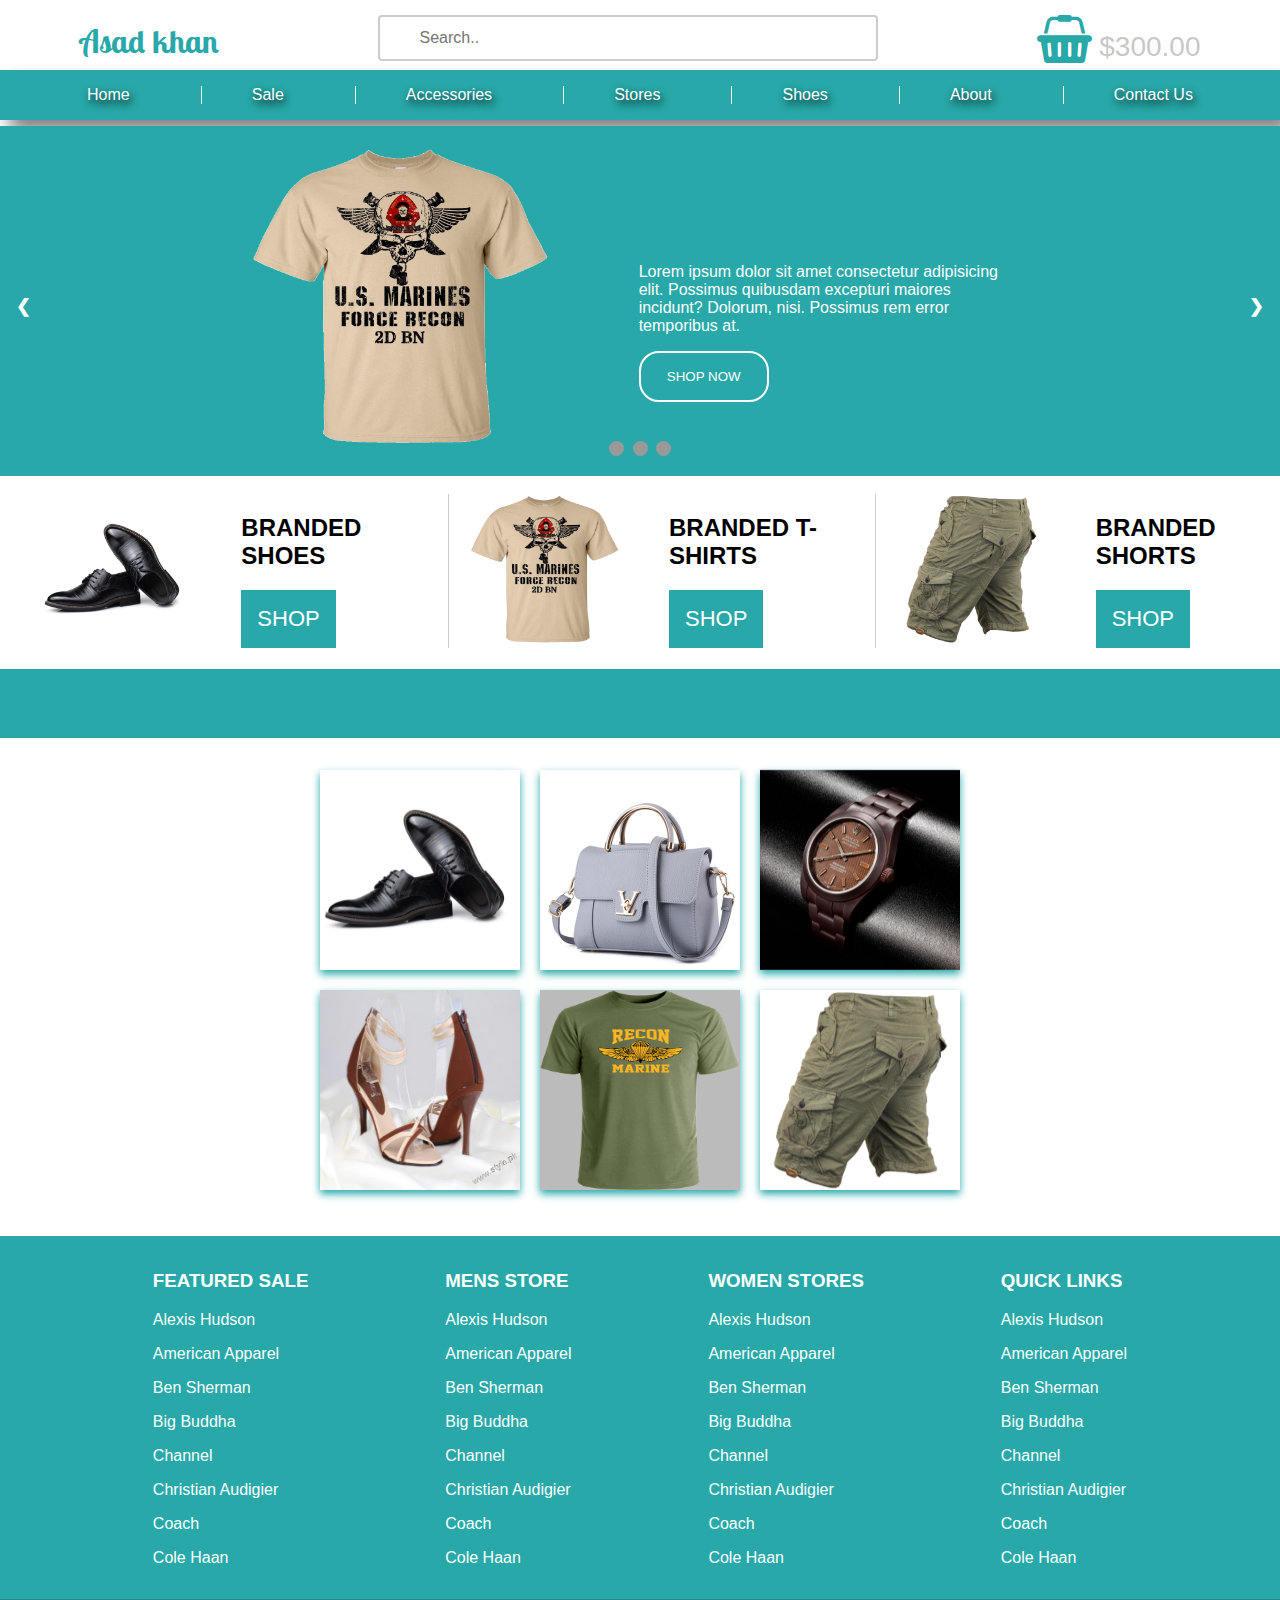
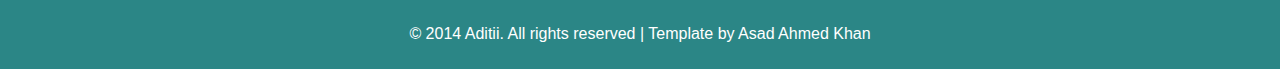
==== commit 058acc32: "Update" ====
--- a/index.html
+++ b/index.html
@@ -5,12 +5,14 @@
     <meta charset="UTF-8">
     <meta http-equiv="X-UA-Compatible" content="IE=edge">
     <meta name="viewport" content="width=device-width, initial-scale=1.0">
+    <link rel="stylesheet" href="https://cdnjs.cloudflare.com/ajax/libs/font-awesome/4.7.0/css/font-awesome.min.css">
     <title>Document</title>
     <link rel="stylesheet" href="https://cdnjs.cloudflare.com/ajax/libs/font-awesome/4.7.0/css/font-awesome.min.css">
     <link rel="stylesheet" href="./style/style.css">
+    <link rel="stylesheet" href="./style/styleSheet.css">
     <script language="javascript"></script>
 
-    <script src="./js/script.js"></script>
+    <!-- <script src="./js/script.js"></script> -->
 
     <link rel="preconnect" href="https://fonts.googleapis.com">
     <link rel="preconnect" href="https://fonts.gstatic.com" crossorigin>
@@ -296,6 +298,31 @@
 
 
     </div>
+
+
+    <div class="back">
+        <div class="shoes">
+            <button class="close">&times;</button>
+
+            <div>
+                <img src="./assets/bra.png" style="width: 350px;" alt="sozes">
+            </div>
+            <div class="crd">
+                <h1>Branded Shoes</h1>
+                <div>
+                    <span class="fa fa-star checked"></span>
+                    <span class="fa fa-star checked"></span>
+                    <span class="fa fa-star checked"></span>
+                    <span class="fa fa-star"></span>
+                    <span class="fa fa-star"></span>
+                </div>
+                <p><b>$65.00</b></p>
+                <p><b>NIKE's</b> athletic footwear products are designed primarily for specific athletic use, although a large percentage of the products are worn for casual or leisure purposes. We place considerable emphasis on high quality construction
+                    and innovative design for men, women and children</p>
+                <button class="but" type="button">Add to Cart</button>
+            </div>
+        </div>
+    </div>
     <script src="./js/script.js"></script>
 </body>
 
--- a/style/style.css
+++ b/style/style.css
@@ -123,6 +123,7 @@
     color: white;
     font-family: Impact, Haettenschweiler, sans-serif;
     border-radius: 20px;
+    cursor: pointer;
 }
 
 .btn2:hover {
--- a/style/styleSheet.css
+++ b/style/styleSheet.css
@@ -0,0 +1,361 @@
+body {
+    margin: 0;
+    padding: 0;
+}
+
+.back {
+    position: fixed;
+    left: 0;
+    top: 0;
+    background-color: rgba(0, 0, 0, 0.6);
+    width: 100%;
+    height: 100%;
+    display: flex;
+    align-items: center;
+    justify-content: center;
+    opacity: 0;
+    pointer-events: none;
+    transition: all 0.3s ease-in-out;
+}
+
+.shoes {
+    background-color: white;
+    display: flex;
+    width: 60%;
+    height: 60%;
+    flex-flow: row nowrap;
+    justify-content: space-around;
+    padding: 20px;
+    position: relative;
+    transform: translateY(-100%);
+    transition: all 0.3s ease-in-out;
+}
+
+.shoes button.close {
+    position: absolute;
+    right: 10px;
+    top: 10px;
+    font-size: 32px;
+    background: none;
+    border: none;
+    outline: none;
+    cursor: pointer;
+}
+
+.shoes button.close:hover {
+    color: rgb(0, 92, 230);
+}
+
+.active {
+    opacity: 1;
+    pointer-events: auto;
+}
+
+.back.active .shoes {
+    transform: translateY(0px);
+}
+
+h1 {
+    color: rgb(40, 168, 168);
+}
+
+.checked {
+    color: orange;
+}
+
+.crd {
+    display: flex;
+    flex-flow: column nowrap;
+    Justify-content: center;
+}
+
+.but {
+    margin-top: 10px;
+    padding: 10px;
+    width: 200px;
+    border: 1px solid rgb(40, 168, 168);
+    color: rgb(40, 168, 168);
+    background-color: white;
+    box-shadow: 2px 2px 10px;
+    border-radius: 10px;
+}
+
+button[type=button]:hover {
+    background-color: rgb(40, 168, 168);
+    color: white;
+}
+
+
+/* --------------------------- */
+
+.back1 {
+    position: fixed;
+    left: 0;
+    top: 0;
+    background-color: rgba(0, 0, 0, 0.6);
+    width: 100%;
+    height: 100%;
+    display: flex;
+    align-items: center;
+    justify-content: center;
+    opacity: 0;
+    pointer-events: none;
+    transition: all 0.3s ease-in-out;
+}
+
+.beg {
+    background-color: white;
+    display: flex;
+    width: 60%;
+    height: 60%;
+    flex-flow: row nowrap;
+    justify-content: space-around;
+    padding: 20px;
+    position: relative;
+    transform: translateY(-100%);
+    transition: all 0.3s ease-in-out;
+}
+
+.beg button.close1 {
+    position: absolute;
+    right: 10px;
+    top: 10px;
+    font-size: 32px;
+    background: none;
+    border: none;
+    outline: none;
+    cursor: pointer;
+}
+
+.beg button.close1:hover {
+    color: rgb(0, 92, 230);
+}
+
+.active {
+    opacity: 1;
+    pointer-events: auto;
+}
+
+.back1.active .beg {
+    transform: translateY(0px);
+}
+
+
+/* ----------------------- */
+
+.back2 {
+    position: fixed;
+    left: 0;
+    top: 0;
+    background-color: rgba(0, 0, 0, 0.6);
+    width: 100%;
+    height: 100%;
+    display: flex;
+    align-items: center;
+    justify-content: center;
+    opacity: 0;
+    pointer-events: none;
+    transition: all 0.3s ease-in-out;
+}
+
+.watch {
+    background-color: white;
+    display: flex;
+    width: 60%;
+    height: 60%;
+    flex-flow: row nowrap;
+    justify-content: space-around;
+    padding: 20px;
+    position: relative;
+    transform: translateY(-100%);
+    transition: all 0.3s ease-in-out;
+}
+
+.watch button.close2 {
+    position: absolute;
+    right: 10px;
+    top: 10px;
+    font-size: 32px;
+    background: none;
+    border: none;
+    outline: none;
+    cursor: pointer;
+}
+
+.watch button.close2:hover {
+    color: rgb(0, 92, 230);
+}
+
+.active {
+    opacity: 1;
+    pointer-events: auto;
+}
+
+.back2.active .watch {
+    transform: translateY(0px);
+}
+
+
+/* ----------------------- */
+
+.back3 {
+    position: fixed;
+    left: 0;
+    top: 0;
+    background-color: rgba(0, 0, 0, 0.6);
+    width: 100%;
+    height: 100%;
+    display: flex;
+    align-items: center;
+    justify-content: center;
+    opacity: 0;
+    pointer-events: none;
+    transition: all 0.3s ease-in-out;
+}
+
+.sandal {
+    background-color: white;
+    display: flex;
+    width: 60%;
+    height: 60%;
+    flex-flow: row nowrap;
+    justify-content: space-around;
+    padding: 20px;
+    position: relative;
+    transform: translateY(-100%);
+    transition: all 0.3s ease-in-out;
+}
+
+.sandal button.close3 {
+    position: absolute;
+    right: 10px;
+    top: 10px;
+    font-size: 32px;
+    background: none;
+    border: none;
+    outline: none;
+    cursor: pointer;
+}
+
+.sandal button.close3:hover {
+    color: rgb(0, 92, 230);
+}
+
+.active {
+    opacity: 1;
+    pointer-events: auto;
+}
+
+.back3.active .sandal {
+    transform: translateY(0px);
+}
+
+
+/* ------------------- */
+
+.back4 {
+    position: fixed;
+    left: 0;
+    top: 0;
+    background-color: rgba(0, 0, 0, 0.6);
+    width: 100%;
+    height: 100%;
+    display: flex;
+    align-items: center;
+    justify-content: center;
+    opacity: 0;
+    pointer-events: none;
+    transition: all 0.3s ease-in-out;
+}
+
+.shirt {
+    background-color: white;
+    display: flex;
+    width: 60%;
+    height: 60%;
+    flex-flow: row nowrap;
+    justify-content: space-around;
+    padding: 20px;
+    position: relative;
+    transform: translateY(-100%);
+    transition: all 0.3s ease-in-out;
+}
+
+.shirt button.close4 {
+    position: absolute;
+    right: 10px;
+    top: 10px;
+    font-size: 32px;
+    background: none;
+    border: none;
+    outline: none;
+    cursor: pointer;
+}
+
+.shirt button.close4:hover {
+    color: rgb(0, 92, 230);
+}
+
+.active {
+    opacity: 1;
+    pointer-events: auto;
+}
+
+.back4.active .shirt {
+    transform: translateY(0px);
+}
+
+
+/* ------------------------ */
+
+.back5 {
+    position: fixed;
+    left: 0;
+    top: 0;
+    background-color: rgba(0, 0, 0, 0.6);
+    width: 100%;
+    height: 100%;
+    display: flex;
+    align-items: center;
+    justify-content: center;
+    opacity: 0;
+    pointer-events: none;
+    transition: all 0.3s ease-in-out;
+}
+
+.short {
+    background-color: white;
+    display: flex;
+    width: 60%;
+    height: 60%;
+    flex-flow: row nowrap;
+    justify-content: space-around;
+    padding: 20px;
+    position: relative;
+    transform: translateY(-100%);
+    transition: all 0.3s ease-in-out;
+}
+
+.short button.close5 {
+    position: absolute;
+    right: 10px;
+    top: 10px;
+    font-size: 32px;
+    background: none;
+    border: none;
+    outline: none;
+    cursor: pointer;
+}
+
+.short button.close5:hover {
+    color: rgb(0, 92, 230);
+}
+
+.active {
+    opacity: 1;
+    pointer-events: auto;
+}
+
+.back5.active .short {
+    transform: translateY(0px);
+}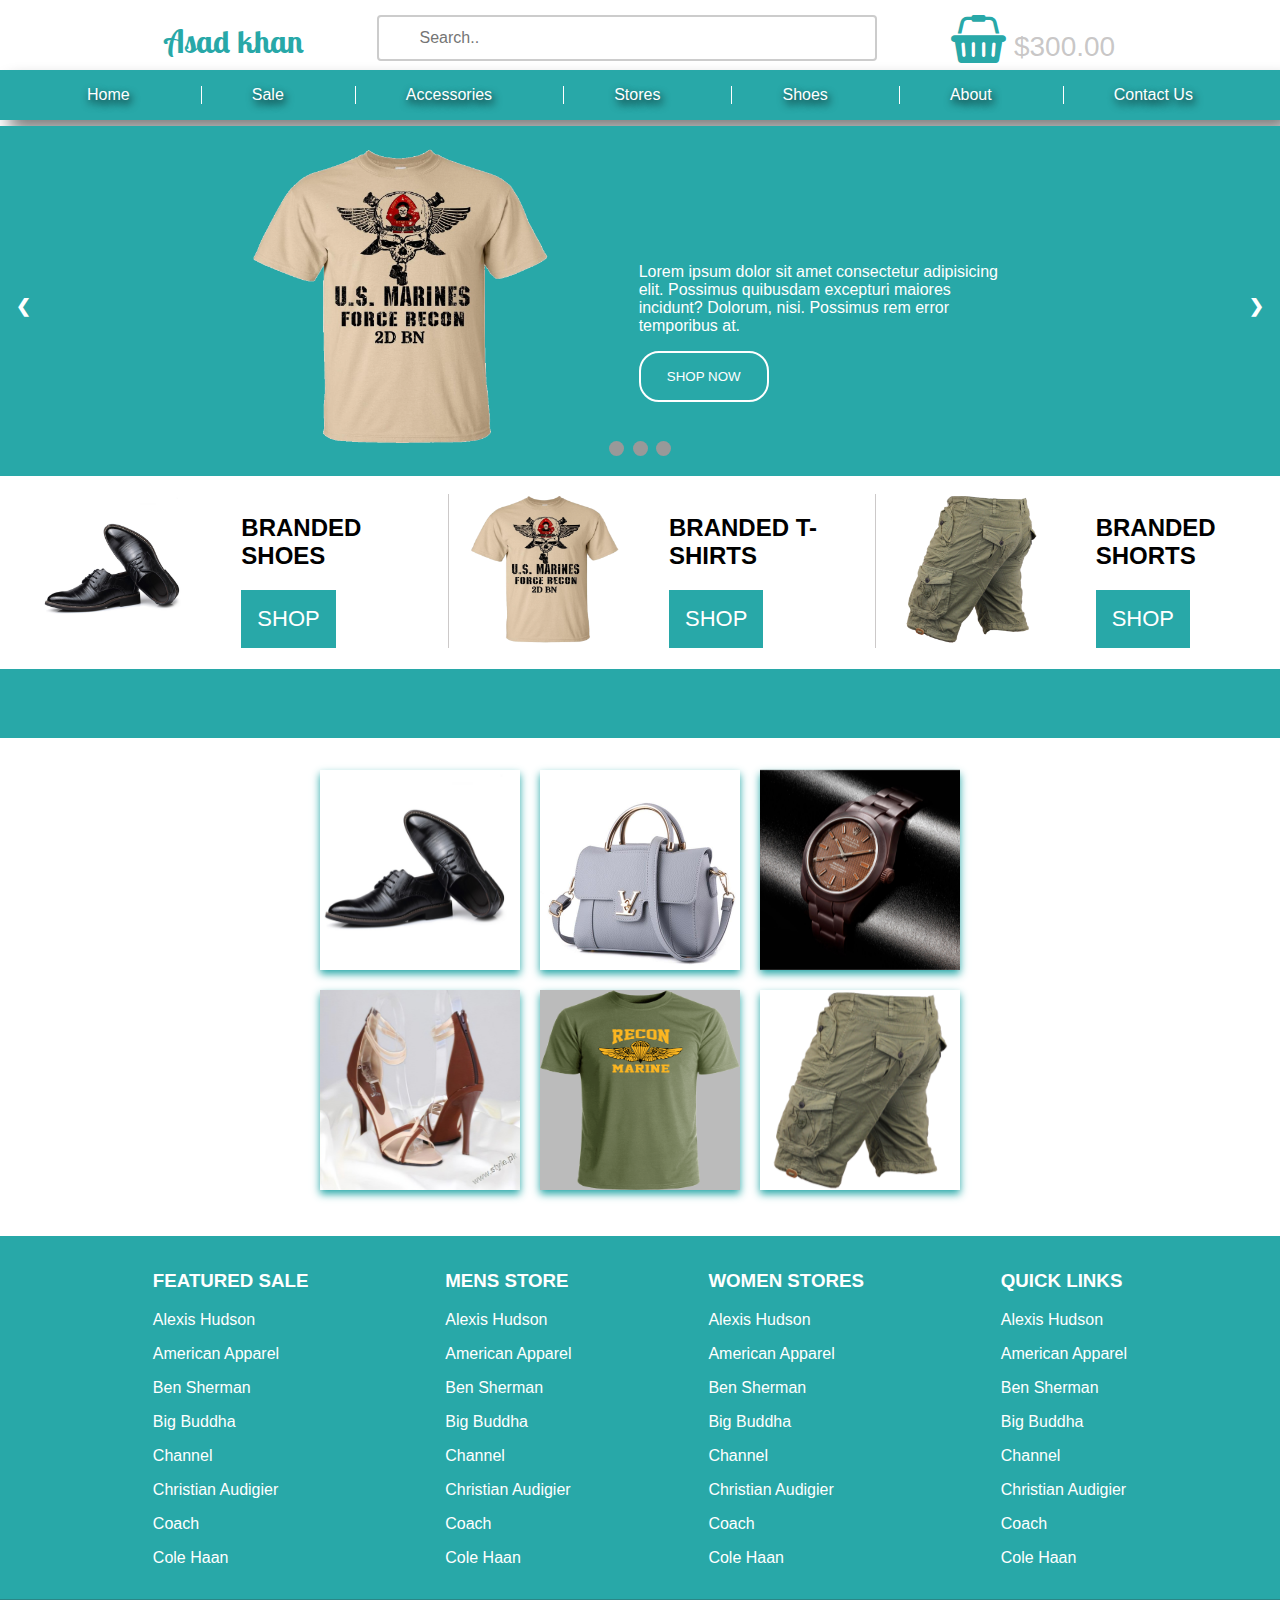
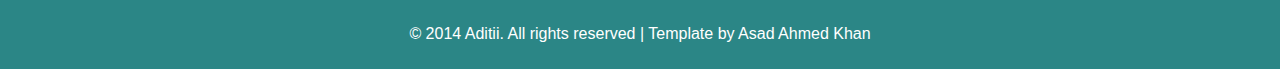
==== commit 663efdcd: "correction" ====
--- a/index.html
+++ b/index.html
@@ -5,14 +5,13 @@
     <meta charset="UTF-8">
     <meta http-equiv="X-UA-Compatible" content="IE=edge">
     <meta name="viewport" content="width=device-width, initial-scale=1.0">
-    <link rel="stylesheet" href="https://cdnjs.cloudflare.com/ajax/libs/font-awesome/4.7.0/css/font-awesome.min.css">
-    <title>Document</title>
+    <title>Asad</title>
     <link rel="stylesheet" href="https://cdnjs.cloudflare.com/ajax/libs/font-awesome/4.7.0/css/font-awesome.min.css">
     <link rel="stylesheet" href="./style/style.css">
     <link rel="stylesheet" href="./style/styleSheet.css">
     <script language="javascript"></script>
 
-    <!-- <script src="./js/script.js"></script> -->
+
 
     <link rel="preconnect" href="https://fonts.googleapis.com">
     <link rel="preconnect" href="https://fonts.gstatic.com" crossorigin>
@@ -40,20 +39,20 @@
         <div class="header">
             <div class="ul">
                 <li>
-                    <a href="">Home</a>
+                    <a href="index.html">Home</a>
                 </li>
-                <li class="List"><a href="">Sale</a> </li>
-                <li class="List"><a href="">Accessories</a></li>
-                <li class="List"><a href="">Stores</a></li>
-                <li class="List"><a href="">Shoes</a></li>
-                <li class="List"><a href="">About</a></li>
-                <li class="List"><a href="">Contact Us</a></li>
+                <li class="List"><a href="./sale.html">Sale</a> </li>
+                <li class="List"><a href="./asser.html">Accessories</a></li>
+                <li class="List"><a href="./stores.html">Stores</a></li>
+                <li class="List"><a href="./shoes.html">Shoes</a></li>
+                <li class="List"><a href="./about.html">About</a></li>
+                <li class="List"><a href="./contact.html">Contact Us</a></li>
             </div>
 
         </div>
         <div class="slideshow-container">
             <div class="mySlides fade">
-                <div class="container" style="display: flex; justify-content:space-evenly; ">
+                <div class="container" style="display: flex; justify-content:space-evenly; width: 100%; ">
                     <div class="col-sm-4" style="margin-left:140px;">
                         <img src="./assets/img1-modified.png" style="height: 300px;width: 300px;  ">
                     </div>
@@ -69,7 +68,7 @@
             <div class="mySlides fade">
 
 
-                <div class="container" style="display: flex; justify-content:space-evenly; ">
+                <div class="container" style="display: flex; justify-content:space-evenly; width: 100%; ">
                     <div class="col-sm-4" style="margin-left:140px;">
                         <img src="./assets/img.png" style="height: 300px;width: 300px;  ">
                     </div>
@@ -83,7 +82,7 @@
             <div class="mySlides fade">
 
 
-                <div class="container" style="display: flex; justify-content:space-evenly; ">
+                <div class="container" style="display: flex; justify-content:space-evenly; width: 100%; ">
                     <div class="col-sm-4" style="margin-left:140px;">
                         <img src="./assets/img2-modified.png" style="height: 300px;width: 300px;  ">
                     </div>
@@ -160,7 +159,7 @@
                             <img src="./assets/sh.jpg" alt="Avatar" style="width:200px;height:200px;">
                         </div>
                         <div class="flip-card-back">
-                            <h1>BRANDED SHOES</h1>
+                            <h1 style="color:white">BRANDED SHOES</h1>
                             <p>$65.00</p>
                             <button type="button" id="trigger" class="btn2">BUY NOW</button>
                         </div>
@@ -172,7 +171,7 @@
                             <img src="./assets/b.jpg" alt="Avatar" style="width:200px;height:200px;">
                         </div>
                         <div class="flip-card-back">
-                            <h1>BAGS</h1>
+                            <h1 style="color:white">BAGS</h1>
                             <p>$44.00</p>
                             <button type="button" id="trigger1" class="btn2">BUY NOW</button>
                         </div>
@@ -184,7 +183,7 @@
                             <img src="./assets/w.jpg" style="width:200px;height:200px;">
                         </div>
                         <div class="flip-card-back">
-                            <h1>Mens Watch</h1>
+                            <h1 style="color:white">Mens Watch</h1>
                             <p>$250.00</p>
                             <button type="button" id="trigger2" class="btn2">BUY NOW</button>
                         </div>
@@ -202,7 +201,7 @@
                             <img src="./assets/sen.jpg" alt="Avatar" style="width:200px;height:200px;">
                         </div>
                         <div class="flip-card-back">
-                            <h1>LADIES SANDEL </h1>
+                            <h1 style="color:white">LADIES SANDEL </h1>
                             <p>$100.00</p>
                             <button type="button" id="trigger3" class="btn2">BUY NOW</button>
                         </div>
@@ -216,7 +215,7 @@
                             <img src="./assets/img.png" alt="Avatar" style="width:200px;height:200px;">
                         </div>
                         <div class="flip-card-back">
-                            <h1>T-SHIRTS</h1>
+                            <h1 style="color:white">T-SHIRTS</h1>
                             <p>$80.00</p>
                             <button type="button" id="trigger4" class="btn2">BUY NOW</button>
                         </div>
@@ -230,10 +229,10 @@
                             <img src="./assets/SO.jpg" style="width:200px;height:200px;">
                         </div>
                         <div class="flip-card-back">
-                            <h1></h1>
-                            <p>SHORTS</p>
+                            <h1 style="color:white">Shorts</h1>
+
                             <p>$50.00</p>
-                            <button type="button" id="trigger" class="btn2">BUY NOW</button>
+                            <button type="button" id="trigger5" class="btn2">BUY NOW</button>
                         </div>
                     </div>
                 </div>
@@ -295,9 +294,8 @@
         <div class="footer-main">
             <span>© 2014 Aditii. All rights reserved | Template by  Asad Ahmed Khan</span>
         </div>
-
-
-    </div>
+    </div>
+    <!-- ,,,,,,,,,,,,,,,,,,,,,,,,,,, -->
 
 
     <div class="back">
@@ -323,7 +321,118 @@
             </div>
         </div>
     </div>
-    <script src="./js/script.js"></script>
+    <div class="back1">
+        <div class="beg">
+            <button class="close1">&times;</button>
+
+            <div>
+                <img src="./assets/b.jpg" style="width: 350px;" alt="sozes">
+            </div>
+            <div class="crd">
+                <h1>Branded Bag</h1>
+                <div>
+                    <span class="fa fa-star checked"></span>
+                    <span class="fa fa-star checked"></span>
+                    <span class="fa fa-star checked"></span>
+                    <span class="fa fa-star"></span>
+                    <span class="fa fa-star"></span>
+                </div>
+                <p><b>$44.00</b></p>
+                <p><b>Stylo's</b> A handbag is a small bag which a woman uses to carry things such as her money and keys in when she goes out.</p>
+                <button class="but" type="button">Add to Cart</button>
+            </div>
+        </div>
+    </div>
+    <div class="back2">
+        <div class="watch">
+            <button class="close2">&times;</button>
+
+            <div>
+                <img src="./assets/watch.png" style="width: 350px;" alt="sozes">
+            </div>
+            <div class="crd">
+                <h1>Branded Watch</h1>
+                <div>
+                    <span class="fa fa-star checked"></span>
+                    <span class="fa fa-star checked"></span>
+                    <span class="fa fa-star checked"></span>
+                    <span class="fa fa-star"></span>
+                    <span class="fa fa-star"></span>
+                </div>
+                <p><b>$250.00</b></p>
+                <p><b>Armani's</b> Watches from the Emporio Armani men's collection are the perfect embodiment of the brand's carefree, refined style..</p>
+                <button class="but" type="button">Add to Cart</button>
+            </div>
+        </div>
+    </div>
+    <div class="back3">
+        <div class="sandal">
+            <button class="close3">&times;</button>
+
+            <div>
+                <img src="assets/sandal.png" style="width: 350px;" alt="sozes">
+            </div>
+            <div class="crd">
+                <h1>Branded Sandals</h1>
+                <div>
+                    <span class="fa fa-star checked"></span>
+                    <span class="fa fa-star checked"></span>
+                    <span class="fa fa-star checked"></span>
+                    <span class="fa fa-star"></span>
+                    <span class="fa fa-star"></span>
+                </div>
+                <p><b>$250.00</b></p>
+                <p><b>Sandals's</b> Sandals are open or closed-toed strappy shoes worn by women.</p>
+                <button class="but" type="button">Add to Cart</button>
+            </div>
+        </div>
+
+    </div>
+    <div class="back4">
+        <div class="shirt">
+            <button class="close4">&times;</button>
+
+            <div>
+                <img src="./assets/img.png" style="width: 300px;" alt="sozes">
+            </div>
+            <div class="crd">
+                <h1>Branded T-Shirt</h1>
+                <div>
+                    <span class="fa fa-star checked"></span>
+                    <span class="fa fa-star checked"></span>
+                    <span class="fa fa-star checked"></span>
+                    <span class="fa fa-star"></span>
+                    <span class="fa fa-star"></span>
+                </div>
+                <p><b>$80.00</b></p>
+                <p><b>Marine's</b>marine recon t shirt selection for the very best in unique or custom, handmade pieces from our shops.</p>
+                <button class="but" type="button">Add to Cart</button>
+            </div>
+        </div>
+    </div>
+    <div class="back5">
+        <div class="short">
+            <button class="close5">&times;</button>
+
+            <div>
+                <img src="./assets/short.jpg" style=" width: 300px; " alt="sozes ">
+            </div>
+            <div class="crd ">
+                <h1>Branded T-Shirt</h1>
+                <div>
+                    <span class="fa fa-star checked "></span>
+                    <span class="fa fa-star checked "></span>
+                    <span class="fa fa-star checked "></span>
+                    <span class="fa fa-star "></span>
+                    <span class="fa fa-star "></span>
+                </div>
+                <p><b>$50.00</b></p>
+                <p><b>Levi's</b> Tailored with just the right amount of stretch for easy movement, you'll be free to move across any dance floor.</p>
+                <button class="but " type="button ">Add to Cart</button>
+            </div>
+        </div>
+    </div>
+    <script src="js/script.js"></script>
 </body>
 
 </html>--- a/style/style.css
+++ b/style/style.css
@@ -30,9 +30,11 @@
     padding: 12px 20px 12px 40px;
 }
 
-flex-container {
-    display: flex;
-    flex-flow: column nowrap;
+.flex-main-container {
+    display: flex;
+    justify-content: space-around;
+    width: 100%;
+    margin-top: 50px;
 }
 
 .ul {
@@ -308,4 +310,174 @@
     background-color: rgb(40, 168, 168);
     color: white;
     transform: rotateY(180deg);
+}
+
+
+/* *********slide overlay********* */
+
+.image {
+    display: block;
+    width: 80%;
+    height: auto;
+}
+
+.overlay {
+    position: absolute;
+    bottom: 0;
+    left: 0;
+    right: 0;
+    background-color: rgb(40, 168, 168);
+    overflow: hidden;
+    width: 100%;
+    height: 5px;
+    transition: .5s ease;
+}
+
+.card-container {
+    display: flex;
+    width: 90%;
+}
+
+.container:hover .overlay {
+    height: 100%;
+}
+
+.text {
+    color: white;
+    font-size: 20px;
+    position: absolute;
+    top: 40%;
+    left: 50%;
+    -webkit-transform: translate(-50%, -50%);
+    -ms-transform: translate(-50%, -50%);
+    transform: translate(-50%, -50%);
+    text-align: center;
+}
+
+
+/* *******start********* */
+
+.main_bg {
+    background: #ffffff;
+}
+
+.wrap {
+    margin: 0 auto;
+    width: 80%;
+}
+
+.main {
+    padding: 2%;
+}
+
+.contact {
+    margin: 2% 0;
+    display: block;
+}
+
+.contact h2 {
+    font-size: 2em;
+    color: #777777;
+    text-shadow: 0 1px 0 #ffffff;
+}
+
+.map {
+    margin: 2% 2% 2% 0;
+}
+
+.contact-form {
+    position: relative;
+}
+
+.contact-form div {
+    padding: 5px 0;
+}
+
+.contact-form span label {
+    font-family: 'Source Sans Pro', sans-serif;
+    color: #777777;
+    display: block;
+    font-size: 0.8725em;
+    padding-bottom: 5px;
+    text-transform: capitalize;
+}
+
+.contact-form input[type="text"],
+.contact-form textarea {
+    font-family: 'Source Sans Pro', sans-serif;
+    background: #FFFFFF;
+    border: 1px solid #E7E7E7;
+    color: rgba(85, 81, 81, 0.84);
+    padding: 8px;
+    display: block;
+    width: 96.3333%;
+    outline: none;
+    -webkit-appearance: none;
+    text-transform: capitalize;
+}
+
+.contact-form textarea {
+    resize: none;
+    height: 120px;
+}
+
+.contact-form input[type="submit"] {
+    margin-top: 10px;
+    font-family: 'Source Sans Pro', sans-serif;
+    -webkit-appearance: none;
+    cursor: pointer;
+    color: #ffffff;
+    background: #3CC395;
+    border: none;
+    outline: none;
+    display: inline-block;
+    text-transform: uppercase;
+    padding: 12px 38px;
+    font-size: 0.875em;
+    -webkit-transition: all 0.3s ease-in-out;
+    -moz-transition: all 0.3s ease-in-out;
+    -o-transition: all 0.3s ease-in-out;
+    transition: all 0.3s ease-in-out;
+}
+
+.jumbotrone {
+    display: flex;
+    flex-flow: column;
+    justify-content: center;
+    align-items: center;
+    background-color: rgb(40, 168, 168);
+    padding: 16px;
+    height: 350px;
+    margin: -1px;
+}
+
+#morebtn {
+    background-color: rgb(43, 134, 134);
+    color: white;
+    padding: 16px;
+    border: none;
+    width: 85%;
+    margin-bottom: 2px;
+    font-size: 22px;
+}
+
+.moreinfo {
+    display: flex;
+    flex-flow: column nowrap;
+    align-items: center;
+}
+
+#tago {
+    /* border: 2px solid #3CC395; */
+    display: flex;
+    align-items: center;
+    justify-content: center;
+    width: 85%;
+    opacity: 0.7;
+    padding: 16px;
+    padding-top: 15px;
+    background-color: rgb(40, 168, 168);
+    margin-bottom: 50px;
+    color: white;
+    height: 400px;
 }--- a/style/styleSheet.css
+++ b/style/styleSheet.css
@@ -3,6 +3,12 @@
     padding: 0;
 }
 
+
+/* -------------login----------------- */
+
+
+/* ---------------------body-------------------- */
+
 .back {
     position: fixed;
     left: 0;
@@ -22,7 +28,7 @@
     background-color: white;
     display: flex;
     width: 60%;
-    height: 60%;
+    height: 420px;
     flex-flow: row nowrap;
     justify-content: space-around;
     padding: 20px;
@@ -107,7 +113,7 @@
     background-color: white;
     display: flex;
     width: 60%;
-    height: 60%;
+    height: 420px;
     flex-flow: row nowrap;
     justify-content: space-around;
     padding: 20px;
@@ -162,7 +168,7 @@
     background-color: white;
     display: flex;
     width: 60%;
-    height: 60%;
+    height: 420px;
     flex-flow: row nowrap;
     justify-content: space-around;
     padding: 20px;
@@ -217,7 +223,7 @@
     background-color: white;
     display: flex;
     width: 60%;
-    height: 60%;
+    height: 420px;
     flex-flow: row nowrap;
     justify-content: space-around;
     padding: 20px;
@@ -272,7 +278,7 @@
     background-color: white;
     display: flex;
     width: 60%;
-    height: 60%;
+    height: 420px;
     flex-flow: row nowrap;
     justify-content: space-around;
     padding: 20px;
@@ -327,7 +333,7 @@
     background-color: white;
     display: flex;
     width: 60%;
-    height: 60%;
+    height: 420px;
     flex-flow: row nowrap;
     justify-content: space-around;
     padding: 20px;
